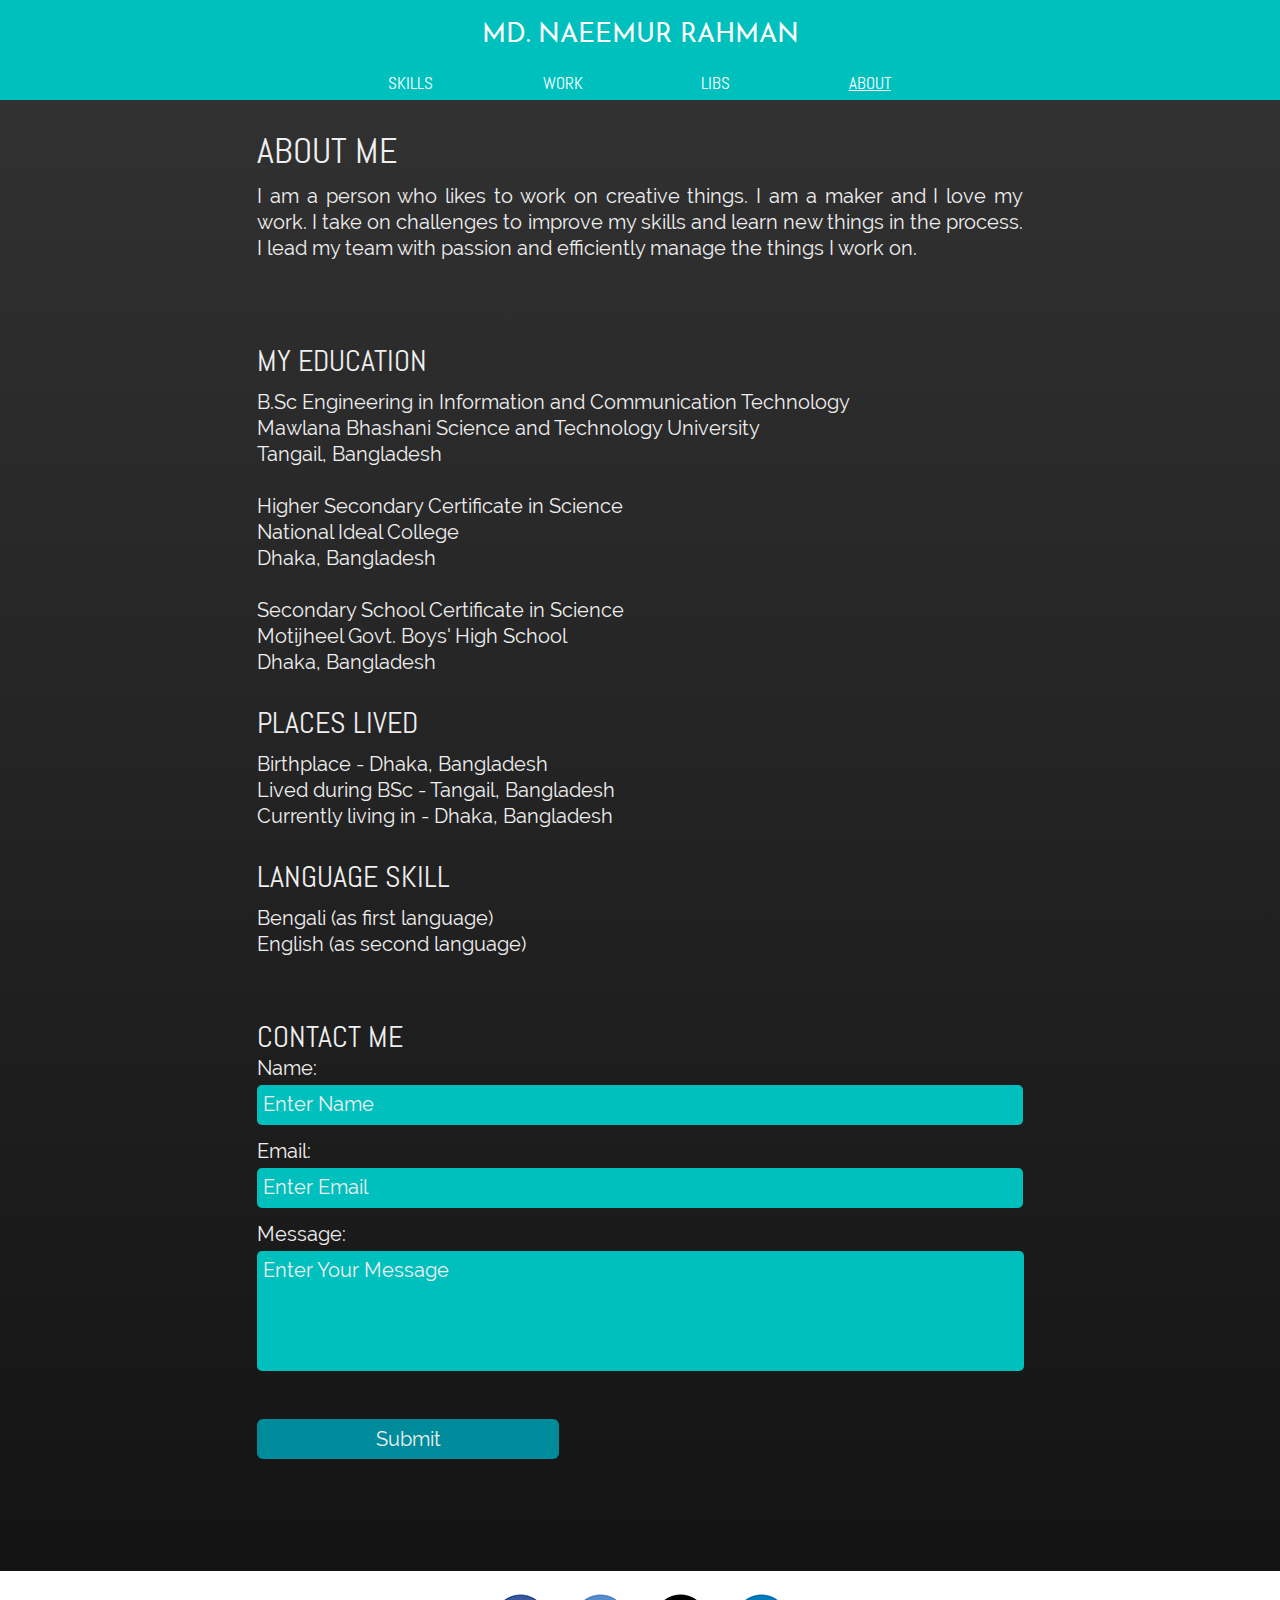
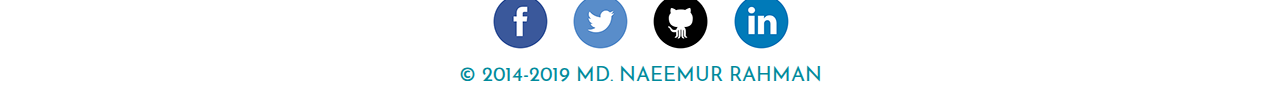
==== about.html @ af170e43 "Latest build" ====
<!DOCTYPE html>
<html class="nojs html" lang="en-US">
 <head>

  <meta http-equiv="Content-type" content="text/html;charset=UTF-8"/>
  <meta name="generator" content="2018.0.0.379"/>
  <meta name="viewport" content="width=device-width, initial-scale=1.0"/>
  
  <script type="text/javascript">
   // Update the 'nojs'/'js' class on the html node
document.documentElement.className = document.documentElement.className.replace(/\bnojs\b/g, 'js');

// Check that all required assets are uploaded and up-to-date
if(typeof Muse == "undefined") window.Muse = {}; window.Muse.assets = {"required":["museutils.js", "museconfig.js", "jquery.musemenu.js", "jquery.watch.js", "webpro.js", "jquery.museresponsive.js", "require.js", "about.css"], "outOfDate":[]};
</script>
  
  <title>About</title>
  <!-- CSS -->
  <link rel="stylesheet" type="text/css" href="css/site_global.css?crc=285253000"/>
  <link rel="stylesheet" type="text/css" href="css/master_a-master.css?crc=488800610"/>
  <link rel="stylesheet" type="text/css" href="css/about.css?crc=4113365214" id="pagesheet"/>
  <!-- IE-only CSS -->
  <!--[if lt IE 9]>
  <link rel="stylesheet" type="text/css" href="css/nomq_preview_master_a-master.css?crc=39751524"/>
  <link rel="stylesheet" type="text/css" href="css/nomq_about.css?crc=314955101" id="nomq_pagesheet"/>
  <![endif]-->
  <!-- JS includes -->
  <!--[if lt IE 9]>
  <script src="scripts/html5shiv.js?crc=4241844378" type="text/javascript"></script>
  <![endif]-->
  <!-- Other scripts -->
  <script type="text/javascript">
   var muReCAPTCHA2Instances = {};
var muReCAPTCHA2OnloadCallback = function() {
	muReCAPTCHA2Instances['widgetu7273'] = grecaptcha.render('widgetu7273_recaptcha2', {"type":"image","theme":"dark","size":"normal","sitekey":"6LePGLIUAAAAALvEW7qEa_yAci8e5EUw1Gpt0yWt"});
};
</script>
    <!--custom head HTML-->
  <link type="text/css" rel="stylesheet" href="https://naeemur.github.io/4grid/4grid.css" media="screen,projection">
<style>.breakpoint { overflow-x:hidden; }</style>
  <!--/*

*/
-->
 </head>
 <body>

  <div class="breakpoint active" id="bp_infinity" data-min-width="801"><!-- responsive breakpoint node -->
   <div class="clearfix gradient borderbox" id="page"><!-- column -->
    <div class="clearfix colelem" id="pu162"><!-- group -->
     <div class="browser_width grpelem" id="u162-bw">
      <div id="u162"><!-- group -->
       <div class="clearfix" id="u162_align_to_page">
        <nav class="MenuBar clearfix grpelem" id="menuu236"><!-- horizontal box -->
         <div class="MenuItemContainer clearfix grpelem" id="u456"><!-- vertical box -->
          <a class="nonblock nontext MenuItem MenuItemWithSubMenu borderbox transition clearfix colelem" id="u457" href="skills.html"><!-- horizontal box --><div class="MenuItemLabel NoWrap transition clearfix grpelem" id="u458-4" data-muse-temp-textContainer-sizePolicy="true" data-muse-temp-textContainer-pinning="true"><!-- content --><p class="shared_content" data-content-guid="u458-4_0_content">Skills</p></div></a>
         </div>
         <div class="MenuItemContainer clearfix grpelem" id="u324"><!-- vertical box -->
          <a class="nonblock nontext MenuItem MenuItemWithSubMenu borderbox transition clearfix colelem" id="u325" href="work.html"><!-- horizontal box --><div class="MenuItemLabel NoWrap transition clearfix grpelem" id="u326-4" data-muse-temp-textContainer-sizePolicy="true" data-muse-temp-textContainer-pinning="true"><!-- content --><p class="shared_content" data-content-guid="u326-4_0_content">Work</p></div></a>
         </div>
         <div class="MenuItemContainer clearfix grpelem" id="u521"><!-- vertical box -->
          <a class="nonblock nontext MenuItem MenuItemWithSubMenu borderbox transition clearfix colelem" id="u524" href="libs.html"><!-- horizontal box --><div class="MenuItemLabel NoWrap transition clearfix grpelem" id="u525-4" data-muse-temp-textContainer-sizePolicy="true" data-muse-temp-textContainer-pinning="true"><!-- content --><p class="shared_content" data-content-guid="u525-4_0_content">Libs</p></div></a>
         </div>
         <div class="MenuItemContainer clearfix grpelem" id="u391"><!-- vertical box -->
          <a class="nonblock nontext MenuItem MenuItemWithSubMenu MuseMenuActive borderbox transition clearfix colelem" id="u394" href="about.html"><!-- horizontal box --><div class="MenuItemLabel NoWrap transition clearfix grpelem" id="u395-4" data-muse-temp-textContainer-sizePolicy="true" data-muse-temp-textContainer-pinning="true"><!-- content --><p class="shared_content" data-content-guid="u395-4_0_content">About</p></div></a>
         </div>
        </nav>
       </div>
      </div>
     </div>
     <div class="browser_width grpelem shared_content" id="u173-4-bw" data-content-guid="u173-4-bw_content">
      <a class="nonblock nontext clearfix" id="u173-4" href="index.html" data-muse-temp-textContainer-sizePolicy="true" data-muse-temp-textContainer-pinning="true"><!-- content --><p>MD. NAEEMUR RAHMAN</p></a>
     </div>
    </div>
    <div class="My-H1 clearfix colelem shared_content" id="u5486-4" data-muse-temp-textContainer-sizePolicy="true" data-muse-temp-textContainer-pinning="true" data-content-guid="u5486-4_content"><!-- content -->
     <h1>About Me</h1>
    </div>
    <div class="My-Paragraph clearfix colelem shared_content" id="u5491-4" data-muse-temp-textContainer-sizePolicy="true" data-muse-temp-textContainer-pinning="true" data-content-guid="u5491-4_content"><!-- content -->
     <p>I am a person who likes to work on creative things. I am a maker and I love my work. I take on challenges to improve my skills and learn new things in the process. I lead my team with passion and efficiently manage the things I work on.</p>
    </div>
    <div class="My-H2 clearfix colelem shared_content" id="u5496-4" data-muse-temp-textContainer-sizePolicy="true" data-muse-temp-textContainer-pinning="true" data-content-guid="u5496-4_content"><!-- content -->
     <h2>My education</h2>
    </div>
    <div class="My-Paragraph clearfix colelem shared_content" id="u5501-22" data-muse-temp-textContainer-sizePolicy="true" data-muse-temp-textContainer-pinning="true" data-content-guid="u5501-22_content"><!-- content -->
     <p>B.Sc Engineering in Information and Communication Technology</p>
     <p>Mawlana Bhashani Science and Technology University</p>
     <p>Tangail, Bangladesh</p>
     <p>&nbsp;</p>
     <p>Higher Secondary Certificate in Science</p>
     <p>National Ideal College</p>
     <p>Dhaka, Bangladesh</p>
     <p>&nbsp;</p>
     <p>Secondary School Certificate in Science</p>
     <p>Motijheel Govt. Boys' High School</p>
     <p>Dhaka, Bangladesh</p>
    </div>
    <div class="My-H2 clearfix colelem shared_content" id="u5506-4" data-muse-temp-textContainer-sizePolicy="true" data-muse-temp-textContainer-pinning="true" data-content-guid="u5506-4_content"><!-- content -->
     <h2>Places Lived</h2>
    </div>
    <div class="My-Paragraph clearfix colelem shared_content" id="u5511-8" data-muse-temp-textContainer-sizePolicy="true" data-muse-temp-textContainer-pinning="true" data-content-guid="u5511-8_content"><!-- content -->
     <p>Birthplace - Dhaka, Bangladesh</p>
     <p>Lived during BSc - Tangail, Bangladesh</p>
     <p>Currently living in - Dhaka, Bangladesh</p>
    </div>
    <div class="My-H2 clearfix colelem shared_content" id="u5516-4" data-muse-temp-textContainer-sizePolicy="true" data-muse-temp-textContainer-pinning="true" data-content-guid="u5516-4_content"><!-- content -->
     <h2>LANGUAGE SKILL</h2>
    </div>
    <div class="My-Paragraph clearfix colelem shared_content" id="u5521-6" data-muse-temp-textContainer-sizePolicy="true" data-muse-temp-textContainer-pinning="true" data-content-guid="u5521-6_content"><!-- content -->
     <p>Bengali (as first language)</p>
     <p>English (as second language)</p>
    </div>
    <div class="My-H2 clearfix colelem shared_content" id="u7307-4" data-muse-temp-textContainer-sizePolicy="true" data-muse-temp-textContainer-pinning="true" data-content-guid="u7307-4_content"><!-- content -->
     <h2>Contact Me</h2>
    </div>
    <form class="form-grp clearfix colelem" id="widgetu7187" method="post" enctype="multipart/form-data" action="scripts/form-u7187.php"><!-- none box -->
     <div class="position_content" id="widgetu7187_position_content">
      <div class="fld-grp clearfix colelem" id="widgetu7188" data-required="true"><!-- none box -->
       <label class="fld-label actAsDiv My-Paragraph clearfix colelem" id="u7190-4" data-muse-temp-textContainer-sizePolicy="true" data-muse-temp-textContainer-pinning="true" for="widgetu7188_input"><!-- content --><span class="actAsPara shared_content" data-content-guid="u7190-4_0_content">Name:</span></label>
       <span class="fld-input NoWrap actAsDiv rounded-corners clearfix colelem" id="u7191-4" data-muse-temp-textContainer-sizePolicy="true" data-muse-temp-textContainer-pinning="true"><!-- content --><div class="My-Paragraph" id="u7191-3"><input class="wrapped-input shared_content" type="text" spellcheck="false" id="widgetu7188_input" name="custom_U7188" tabindex="1" data-content-guid="widgetu7188_input_content"/><label class="wrapped-input fld-prompt" id="widgetu7188_prompt" for="widgetu7188_input"><span class="actAsPara shared_content" data-content-guid="widgetu7188_prompt_0_content">Enter Name</span></label></div></span>
      </div>
      <div class="fld-grp clearfix colelem" id="widgetu7197" data-required="true" data-type="email"><!-- none box -->
       <label class="fld-label actAsDiv My-Paragraph clearfix colelem" id="u7198-4" data-muse-temp-textContainer-sizePolicy="true" data-muse-temp-textContainer-pinning="true" for="widgetu7197_input"><!-- content --><span class="actAsPara shared_content" data-content-guid="u7198-4_0_content">Email:</span></label>
       <span class="fld-input NoWrap actAsDiv rounded-corners clearfix colelem" id="u7199-4" data-muse-temp-textContainer-sizePolicy="true" data-muse-temp-textContainer-pinning="true"><!-- content --><div class="My-Paragraph" id="u7199-3"><input class="wrapped-input shared_content" type="email" spellcheck="false" id="widgetu7197_input" name="Email" tabindex="2" data-content-guid="widgetu7197_input_content"/><label class="wrapped-input fld-prompt" id="widgetu7197_prompt" for="widgetu7197_input"><span class="actAsPara shared_content" data-content-guid="widgetu7197_prompt_0_content">Enter Email</span></label></div></span>
      </div>
      <div class="fld-grp clearfix colelem" id="widgetu7192" data-required="false"><!-- none box -->
       <label class="fld-label actAsDiv My-Paragraph clearfix colelem" id="u7194-4" data-muse-temp-textContainer-sizePolicy="true" data-muse-temp-textContainer-pinning="true" for="widgetu7192_input"><!-- content --><span class="actAsPara shared_content" data-content-guid="u7194-4_0_content">Message:</span></label>
       <span class="fld-textarea actAsDiv rounded-corners clearfix colelem" id="u7193-4" data-muse-temp-textContainer-sizePolicy="true" data-muse-temp-textContainer-pinning="true"><!-- content --><div class="My-Paragraph" id="u7193-3"><textarea class="wrapped-input shared_content" id="widgetu7192_input" name="custom_U7192" tabindex="3" data-content-guid="widgetu7192_input_content"></textarea><label class="wrapped-input fld-prompt" id="widgetu7192_prompt" for="widgetu7192_input"><span class="actAsPara shared_content" data-content-guid="widgetu7192_prompt_0_content">Enter Your Message</span></label></div></span>
      </div>
      <div class="fld-grp clearfix colelem" id="widgetu7273" data-required="true" data-type="recaptcha2"><!-- none box -->
       <div class="grpelem shared_content" id="widgetu7273_recaptcha2" data-sizePolicy="fixed" data-pintopage="page_fluidx" data-content-guid="widgetu7273_recaptcha2_content"><!-- reCAPTCHA 2.0 widget --></div>
      </div>
      <button class="submit-btn NoWrap rounded-corners My-Paragraph clearfix colelem" id="u7203-4" type="submit" value="Submit" tabindex="5" data-sizePolicy="fixed" data-pintopage="page_fixedLeft"><!-- content -->
       <div style="margin-top:-17px;height:17px;" class="shared_content" data-content-guid="u7203-4_0_content">
        <p>Submit</p>
       </div>
      </button>
      <div class="clearfix colelem" id="pu7201-4"><!-- group -->
       <div class="My-Paragraph clearfix grpelem" id="u7201-4" data-muse-temp-textContainer-sizePolicy="true" data-muse-temp-textContainer-pinning="true"><!-- content -->
        <p class="shared_content" data-content-guid="u7201-4_0_content">Submitting Form...</p>
       </div>
       <div class="My-Paragraph clearfix grpelem" id="u7202-4" data-muse-temp-textContainer-sizePolicy="true" data-muse-temp-textContainer-pinning="true"><!-- content -->
        <p class="shared_content" data-content-guid="u7202-4_0_content">The server encountered an error.</p>
       </div>
       <div class="My-Paragraph clearfix grpelem" id="u7196-4" data-muse-temp-textContainer-sizePolicy="true" data-muse-temp-textContainer-pinning="true"><!-- content -->
        <p class="shared_content" data-content-guid="u7196-4_0_content">Form received.</p>
       </div>
      </div>
     </div>
    </form>
    <div class="browser_width colelem shared_content" id="u5394-bw" data-content-guid="u5394-bw_content">
     <div id="u5394"><!-- column -->
      <div class="clearfix" id="u5394_align_to_page">
       <div class="clearfix colelem" id="u5399"><!-- group -->
        <a class="nonblock nontext clip_frame grpelem" id="u5338" href="https://facebook.com/nishchup.naeem" data-sizePolicy="fixed" data-pintopage="page_fixedCenter"><!-- image --><img class="block temp_no_img_src" id="u5338_img" data-orig-src="images/facebook_circle_color-512.png?crc=3985838470" alt="" width="60" height="60" src="images/blank.gif?crc=4208392903"/></a>
        <a class="nonblock nontext clip_frame grpelem" id="u5360" href="https://twitter.com/naimrah" data-sizePolicy="fixed" data-pintopage="page_fixedCenter"><!-- image --><img class="block temp_no_img_src" id="u5360_img" data-orig-src="images/twitter_circle_color-512.png?crc=176732263" alt="" width="60" height="60" src="images/blank.gif?crc=4208392903"/></a>
        <a class="nonblock nontext clip_frame grpelem" id="u5346" href="https://github.com/naeemur" data-sizePolicy="fixed" data-pintopage="page_fixedCenter"><!-- image --><img class="block temp_no_img_src" id="u5346_img" data-orig-src="images/github_circle_black-512.png?crc=3889021675" alt="" width="60" height="60" src="images/blank.gif?crc=4208392903"/></a>
        <a class="nonblock nontext clip_frame grpelem" id="u5353" href="https://linkedin.com/in/naeemur" data-sizePolicy="fixed" data-pintopage="page_fixedCenter"><!-- image --><img class="block temp_no_img_src" id="u5353_img" data-orig-src="images/linkedin_circle_color-512.png?crc=296564278" alt="" width="60" height="60" src="images/blank.gif?crc=4208392903"/></a>
       </div>
       <div class="My-Paragraph clearfix colelem" id="u5404-4" data-muse-temp-textContainer-sizePolicy="true" data-muse-temp-textContainer-pinning="true"><!-- content -->
        <p>© 2014-2019 MD. NAEEMUR RAHMAN</p>
       </div>
      </div>
     </div>
    </div>
   </div>
  </div>
  <div class="breakpoint" id="bp_800" data-min-width="501" data-max-width="800"><!-- responsive breakpoint node -->
   <div class="clearfix gradient borderbox temp_no_id" data-orig-id="page"><!-- column -->
    <div class="clearfix colelem temp_no_id" data-orig-id="pu162"><!-- group -->
     <div class="browser_width grpelem temp_no_id" data-orig-id="u162-bw">
      <div class="temp_no_id" data-orig-id="u162"><!-- group -->
       <div class="clearfix temp_no_id" data-orig-id="u162_align_to_page">
        <nav class="MenuBar clearfix grpelem temp_no_id" data-orig-id="menuu236"><!-- horizontal box -->
         <div class="MenuItemContainer clearfix grpelem temp_no_id" data-orig-id="u456"><!-- vertical box -->
          <a class="nonblock nontext MenuItem MenuItemWithSubMenu borderbox transition clearfix colelem temp_no_id" href="skills.html" data-orig-id="u457"><!-- horizontal box --><div class="MenuItemLabel NoWrap transition clearfix grpelem temp_no_id" data-muse-temp-textContainer-sizePolicy="true" data-muse-temp-textContainer-pinning="true" data-orig-id="u458-4"><!-- content --><span class="placeholder" data-placeholder-for="u458-4_0_content"><!-- placeholder node --></span></div></a>
         </div>
         <div class="MenuItemContainer clearfix grpelem temp_no_id" data-orig-id="u324"><!-- vertical box -->
          <a class="nonblock nontext MenuItem MenuItemWithSubMenu borderbox transition clearfix colelem temp_no_id" href="work.html" data-orig-id="u325"><!-- horizontal box --><div class="MenuItemLabel NoWrap transition clearfix grpelem temp_no_id" data-muse-temp-textContainer-sizePolicy="true" data-muse-temp-textContainer-pinning="true" data-orig-id="u326-4"><!-- content --><span class="placeholder" data-placeholder-for="u326-4_0_content"><!-- placeholder node --></span></div></a>
         </div>
         <div class="MenuItemContainer clearfix grpelem temp_no_id" data-orig-id="u521"><!-- vertical box -->
          <a class="nonblock nontext MenuItem MenuItemWithSubMenu borderbox transition clearfix colelem temp_no_id" href="libs.html" data-orig-id="u524"><!-- horizontal box --><div class="MenuItemLabel NoWrap transition clearfix grpelem temp_no_id" data-muse-temp-textContainer-sizePolicy="true" data-muse-temp-textContainer-pinning="true" data-orig-id="u525-4"><!-- content --><span class="placeholder" data-placeholder-for="u525-4_0_content"><!-- placeholder node --></span></div></a>
         </div>
         <div class="MenuItemContainer clearfix grpelem temp_no_id" data-orig-id="u391"><!-- vertical box -->
          <a class="nonblock nontext MenuItem MenuItemWithSubMenu MuseMenuActive borderbox transition clearfix colelem temp_no_id" href="about.html" data-orig-id="u394"><!-- horizontal box --><div class="MenuItemLabel NoWrap transition clearfix grpelem temp_no_id" data-muse-temp-textContainer-sizePolicy="true" data-muse-temp-textContainer-pinning="true" data-orig-id="u395-4"><!-- content --><span class="placeholder" data-placeholder-for="u395-4_0_content"><!-- placeholder node --></span></div></a>
         </div>
        </nav>
       </div>
      </div>
     </div>
     <span class="browser_width grpelem placeholder" data-placeholder-for="u173-4-bw_content"><!-- placeholder node --></span>
    </div>
    <span class="My-H1 clearfix colelem placeholder" data-placeholder-for="u5486-4_content"><!-- placeholder node --></span>
    <span class="My-Paragraph clearfix colelem placeholder" data-placeholder-for="u5491-4_content"><!-- placeholder node --></span>
    <span class="My-H2 clearfix colelem placeholder" data-placeholder-for="u5496-4_content"><!-- placeholder node --></span>
    <span class="My-Paragraph clearfix colelem placeholder" data-placeholder-for="u5501-22_content"><!-- placeholder node --></span>
    <span class="My-H2 clearfix colelem placeholder" data-placeholder-for="u5506-4_content"><!-- placeholder node --></span>
    <span class="My-Paragraph clearfix colelem placeholder" data-placeholder-for="u5511-8_content"><!-- placeholder node --></span>
    <span class="My-H2 clearfix colelem placeholder" data-placeholder-for="u5516-4_content"><!-- placeholder node --></span>
    <span class="My-Paragraph clearfix colelem placeholder" data-placeholder-for="u5521-6_content"><!-- placeholder node --></span>
    <span class="My-H2 clearfix colelem placeholder" data-placeholder-for="u7307-4_content"><!-- placeholder node --></span>
    <form class="form-grp clearfix colelem temp_no_id" method="post" enctype="multipart/form-data" action="scripts/form-u7187.php" data-orig-id="widgetu7187"><!-- none box -->
     <div class="position_content temp_no_id" data-orig-id="widgetu7187_position_content">
      <div class="fld-grp clearfix colelem temp_no_id" data-required="true" data-orig-id="widgetu7188"><!-- none box -->
       <label class="fld-label actAsDiv My-Paragraph clearfix colelem temp_no_id" data-muse-temp-textContainer-sizePolicy="true" data-muse-temp-textContainer-pinning="true" for="widgetu7188_input" data-orig-id="u7190-4"><!-- content --><span class="actAsPara placeholder" data-placeholder-for="u7190-4_0_content"><!-- placeholder node --></span></label>
       <span class="fld-input NoWrap actAsDiv rounded-corners clearfix colelem temp_no_id" data-muse-temp-textContainer-sizePolicy="true" data-muse-temp-textContainer-pinning="true" data-orig-id="u7191-4"><!-- content --><div class="My-Paragraph temp_no_id" data-orig-id="u7191-3"><span class="wrapped-input placeholder" data-placeholder-for="widgetu7188_input_content"><!-- placeholder node --></span><label class="wrapped-input fld-prompt temp_no_id" for="widgetu7188_input" data-orig-id="widgetu7188_prompt"><span class="actAsPara placeholder" data-placeholder-for="widgetu7188_prompt_0_content"><!-- placeholder node --></span></label></div></span>
      </div>
      <div class="fld-grp clearfix colelem temp_no_id" data-required="true" data-type="email" data-orig-id="widgetu7197"><!-- none box -->
       <label class="fld-label actAsDiv My-Paragraph clearfix colelem temp_no_id" data-muse-temp-textContainer-sizePolicy="true" data-muse-temp-textContainer-pinning="true" for="widgetu7197_input" data-orig-id="u7198-4"><!-- content --><span class="actAsPara placeholder" data-placeholder-for="u7198-4_0_content"><!-- placeholder node --></span></label>
       <span class="fld-input NoWrap actAsDiv rounded-corners clearfix colelem temp_no_id" data-muse-temp-textContainer-sizePolicy="true" data-muse-temp-textContainer-pinning="true" data-orig-id="u7199-4"><!-- content --><div class="My-Paragraph temp_no_id" data-orig-id="u7199-3"><span class="wrapped-input placeholder" data-placeholder-for="widgetu7197_input_content"><!-- placeholder node --></span><label class="wrapped-input fld-prompt temp_no_id" for="widgetu7197_input" data-orig-id="widgetu7197_prompt"><span class="actAsPara placeholder" data-placeholder-for="widgetu7197_prompt_0_content"><!-- placeholder node --></span></label></div></span>
      </div>
      <div class="fld-grp clearfix colelem temp_no_id" data-required="false" data-orig-id="widgetu7192"><!-- none box -->
       <label class="fld-label actAsDiv My-Paragraph clearfix colelem temp_no_id" data-muse-temp-textContainer-sizePolicy="true" data-muse-temp-textContainer-pinning="true" for="widgetu7192_input" data-orig-id="u7194-4"><!-- content --><span class="actAsPara placeholder" data-placeholder-for="u7194-4_0_content"><!-- placeholder node --></span></label>
       <span class="fld-textarea actAsDiv rounded-corners clearfix colelem temp_no_id" data-muse-temp-textContainer-sizePolicy="true" data-muse-temp-textContainer-pinning="true" data-orig-id="u7193-4"><!-- content --><div class="My-Paragraph temp_no_id" data-orig-id="u7193-3"><span class="wrapped-input placeholder" data-placeholder-for="widgetu7192_input_content"><!-- placeholder node --></span><label class="wrapped-input fld-prompt temp_no_id" for="widgetu7192_input" data-orig-id="widgetu7192_prompt"><span class="actAsPara placeholder" data-placeholder-for="widgetu7192_prompt_0_content"><!-- placeholder node --></span></label></div></span>
      </div>
      <div class="fld-grp clearfix colelem temp_no_id" data-required="true" data-type="recaptcha2" data-orig-id="widgetu7273"><!-- none box -->
       <span class="grpelem placeholder" data-placeholder-for="widgetu7273_recaptcha2_content"><!-- placeholder node --></span>
      </div>
      <button class="submit-btn NoWrap rounded-corners My-Paragraph clearfix colelem temp_no_id" type="submit" value="Submit" tabindex="10" data-sizePolicy="fixed" data-pintopage="page_fixedLeft" data-orig-id="u7203-4"><!-- content -->
       <span class="placeholder" data-placeholder-for="u7203-4_0_content"><!-- placeholder node --></span>
      </button>
      <div class="clearfix colelem temp_no_id" data-orig-id="pu7201-4"><!-- group -->
       <div class="My-Paragraph clearfix grpelem temp_no_id" data-muse-temp-textContainer-sizePolicy="true" data-muse-temp-textContainer-pinning="true" data-orig-id="u7201-4"><!-- content -->
        <span class="placeholder" data-placeholder-for="u7201-4_0_content"><!-- placeholder node --></span>
       </div>
       <div class="My-Paragraph clearfix grpelem temp_no_id" data-muse-temp-textContainer-sizePolicy="true" data-muse-temp-textContainer-pinning="true" data-orig-id="u7202-4"><!-- content -->
        <span class="placeholder" data-placeholder-for="u7202-4_0_content"><!-- placeholder node --></span>
       </div>
       <div class="My-Paragraph clearfix grpelem temp_no_id" data-muse-temp-textContainer-sizePolicy="true" data-muse-temp-textContainer-pinning="true" data-orig-id="u7196-4"><!-- content -->
        <span class="placeholder" data-placeholder-for="u7196-4_0_content"><!-- placeholder node --></span>
       </div>
      </div>
     </div>
    </form>
    <span class="browser_width colelem placeholder" data-placeholder-for="u5394-bw_content"><!-- placeholder node --></span>
   </div>
  </div>
  <div class="breakpoint" id="bp_500" data-max-width="500"><!-- responsive breakpoint node -->
   <div class="clearfix gradient borderbox temp_no_id" data-orig-id="page"><!-- column -->
    <div class="clearfix colelem temp_no_id" data-orig-id="pu162"><!-- group -->
     <div class="browser_width grpelem temp_no_id" data-orig-id="u162-bw">
      <div class="temp_no_id" data-orig-id="u162"><!-- group -->
       <div class="clearfix temp_no_id" data-orig-id="u162_align_to_page">
        <nav class="MenuBar clearfix grpelem temp_no_id" data-orig-id="menuu236"><!-- horizontal box -->
         <div class="MenuItemContainer clearfix grpelem temp_no_id" data-orig-id="u456"><!-- vertical box -->
          <a class="nonblock nontext MenuItem MenuItemWithSubMenu borderbox transition clearfix colelem temp_no_id" href="skills.html" data-orig-id="u457"><!-- horizontal box --><div class="MenuItemLabel NoWrap transition clearfix grpelem temp_no_id" data-muse-temp-textContainer-sizePolicy="true" data-muse-temp-textContainer-pinning="true" data-orig-id="u458-4"><!-- content --><span class="placeholder" data-placeholder-for="u458-4_0_content"><!-- placeholder node --></span></div></a>
         </div>
         <div class="MenuItemContainer clearfix grpelem temp_no_id" data-orig-id="u324"><!-- vertical box -->
          <a class="nonblock nontext MenuItem MenuItemWithSubMenu borderbox transition clearfix colelem temp_no_id" href="work.html" data-orig-id="u325"><!-- horizontal box --><div class="MenuItemLabel NoWrap transition clearfix grpelem temp_no_id" data-muse-temp-textContainer-sizePolicy="true" data-muse-temp-textContainer-pinning="true" data-orig-id="u326-4"><!-- content --><span class="placeholder" data-placeholder-for="u326-4_0_content"><!-- placeholder node --></span></div></a>
         </div>
         <div class="MenuItemContainer clearfix grpelem temp_no_id" data-orig-id="u521"><!-- vertical box -->
          <a class="nonblock nontext MenuItem MenuItemWithSubMenu borderbox transition clearfix colelem temp_no_id" href="libs.html" data-orig-id="u524"><!-- horizontal box --><div class="MenuItemLabel NoWrap transition clearfix grpelem temp_no_id" data-muse-temp-textContainer-sizePolicy="true" data-muse-temp-textContainer-pinning="true" data-orig-id="u525-4"><!-- content --><span class="placeholder" data-placeholder-for="u525-4_0_content"><!-- placeholder node --></span></div></a>
         </div>
         <div class="MenuItemContainer clearfix grpelem temp_no_id" data-orig-id="u391"><!-- vertical box -->
          <a class="nonblock nontext MenuItem MenuItemWithSubMenu MuseMenuActive borderbox transition clearfix colelem temp_no_id" href="about.html" data-orig-id="u394"><!-- horizontal box --><div class="MenuItemLabel NoWrap transition clearfix grpelem temp_no_id" data-muse-temp-textContainer-sizePolicy="true" data-muse-temp-textContainer-pinning="true" data-orig-id="u395-4"><!-- content --><span class="placeholder" data-placeholder-for="u395-4_0_content"><!-- placeholder node --></span></div></a>
         </div>
        </nav>
       </div>
      </div>
     </div>
     <span class="browser_width grpelem placeholder" data-placeholder-for="u173-4-bw_content"><!-- placeholder node --></span>
    </div>
    <span class="My-H1 clearfix colelem placeholder" data-placeholder-for="u5486-4_content"><!-- placeholder node --></span>
    <span class="My-Paragraph clearfix colelem placeholder" data-placeholder-for="u5491-4_content"><!-- placeholder node --></span>
    <span class="My-H2 clearfix colelem placeholder" data-placeholder-for="u5496-4_content"><!-- placeholder node --></span>
    <span class="My-Paragraph clearfix colelem placeholder" data-placeholder-for="u5501-22_content"><!-- placeholder node --></span>
    <span class="My-H2 clearfix colelem placeholder" data-placeholder-for="u5506-4_content"><!-- placeholder node --></span>
    <span class="My-Paragraph clearfix colelem placeholder" data-placeholder-for="u5511-8_content"><!-- placeholder node --></span>
    <span class="My-H2 clearfix colelem placeholder" data-placeholder-for="u5516-4_content"><!-- placeholder node --></span>
    <span class="My-Paragraph clearfix colelem placeholder" data-placeholder-for="u5521-6_content"><!-- placeholder node --></span>
    <span class="My-H2 clearfix colelem placeholder" data-placeholder-for="u7307-4_content"><!-- placeholder node --></span>
    <form class="form-grp clearfix colelem temp_no_id" method="post" enctype="multipart/form-data" action="scripts/form-u7187.php" data-orig-id="widgetu7187"><!-- none box -->
     <div class="position_content temp_no_id" data-orig-id="widgetu7187_position_content">
      <div class="fld-grp clearfix colelem temp_no_id" data-required="true" data-orig-id="widgetu7188"><!-- none box -->
       <label class="fld-label actAsDiv My-Paragraph clearfix colelem temp_no_id" data-muse-temp-textContainer-sizePolicy="true" data-muse-temp-textContainer-pinning="true" for="widgetu7188_input" data-orig-id="u7190-4"><!-- content --><span class="actAsPara placeholder" data-placeholder-for="u7190-4_0_content"><!-- placeholder node --></span></label>
       <span class="fld-input NoWrap actAsDiv rounded-corners clearfix colelem temp_no_id" data-muse-temp-textContainer-sizePolicy="true" data-muse-temp-textContainer-pinning="true" data-orig-id="u7191-4"><!-- content --><div class="My-Paragraph temp_no_id" data-orig-id="u7191-3"><span class="wrapped-input placeholder" data-placeholder-for="widgetu7188_input_content"><!-- placeholder node --></span><label class="wrapped-input fld-prompt temp_no_id" for="widgetu7188_input" data-orig-id="widgetu7188_prompt"><span class="actAsPara placeholder" data-placeholder-for="widgetu7188_prompt_0_content"><!-- placeholder node --></span></label></div></span>
      </div>
      <div class="fld-grp clearfix colelem temp_no_id" data-required="true" data-type="email" data-orig-id="widgetu7197"><!-- none box -->
       <label class="fld-label actAsDiv My-Paragraph clearfix colelem temp_no_id" data-muse-temp-textContainer-sizePolicy="true" data-muse-temp-textContainer-pinning="true" for="widgetu7197_input" data-orig-id="u7198-4"><!-- content --><span class="actAsPara placeholder" data-placeholder-for="u7198-4_0_content"><!-- placeholder node --></span></label>
       <span class="fld-input NoWrap actAsDiv rounded-corners clearfix colelem temp_no_id" data-muse-temp-textContainer-sizePolicy="true" data-muse-temp-textContainer-pinning="true" data-orig-id="u7199-4"><!-- content --><div class="My-Paragraph temp_no_id" data-orig-id="u7199-3"><span class="wrapped-input placeholder" data-placeholder-for="widgetu7197_input_content"><!-- placeholder node --></span><label class="wrapped-input fld-prompt temp_no_id" for="widgetu7197_input" data-orig-id="widgetu7197_prompt"><span class="actAsPara placeholder" data-placeholder-for="widgetu7197_prompt_0_content"><!-- placeholder node --></span></label></div></span>
      </div>
      <div class="fld-grp clearfix colelem temp_no_id" data-required="false" data-orig-id="widgetu7192"><!-- none box -->
       <label class="fld-label actAsDiv My-Paragraph clearfix colelem temp_no_id" data-muse-temp-textContainer-sizePolicy="true" data-muse-temp-textContainer-pinning="true" for="widgetu7192_input" data-orig-id="u7194-4"><!-- content --><span class="actAsPara placeholder" data-placeholder-for="u7194-4_0_content"><!-- placeholder node --></span></label>
       <span class="fld-textarea actAsDiv rounded-corners clearfix colelem temp_no_id" data-muse-temp-textContainer-sizePolicy="true" data-muse-temp-textContainer-pinning="true" data-orig-id="u7193-4"><!-- content --><div class="My-Paragraph temp_no_id" data-orig-id="u7193-3"><span class="wrapped-input placeholder" data-placeholder-for="widgetu7192_input_content"><!-- placeholder node --></span><label class="wrapped-input fld-prompt temp_no_id" for="widgetu7192_input" data-orig-id="widgetu7192_prompt"><span class="actAsPara placeholder" data-placeholder-for="widgetu7192_prompt_0_content"><!-- placeholder node --></span></label></div></span>
      </div>
      <div class="fld-grp clearfix colelem temp_no_id" data-required="true" data-type="recaptcha2" data-orig-id="widgetu7273"><!-- none box -->
       <span class="grpelem placeholder" data-placeholder-for="widgetu7273_recaptcha2_content"><!-- placeholder node --></span>
      </div>
      <button class="submit-btn NoWrap rounded-corners My-Paragraph clearfix colelem temp_no_id" type="submit" value="Submit" tabindex="15" data-sizePolicy="fixed" data-pintopage="page_fluidx" data-orig-id="u7203-4"><!-- content -->
       <span class="placeholder" data-placeholder-for="u7203-4_0_content"><!-- placeholder node --></span>
      </button>
      <div class="clearfix colelem temp_no_id" data-orig-id="pu7201-4"><!-- group -->
       <div class="My-Paragraph clearfix grpelem temp_no_id" data-muse-temp-textContainer-sizePolicy="true" data-muse-temp-textContainer-pinning="true" data-orig-id="u7201-4"><!-- content -->
        <span class="placeholder" data-placeholder-for="u7201-4_0_content"><!-- placeholder node --></span>
       </div>
       <div class="My-Paragraph clearfix grpelem temp_no_id" data-muse-temp-textContainer-sizePolicy="true" data-muse-temp-textContainer-pinning="true" data-orig-id="u7202-4"><!-- content -->
        <span class="placeholder" data-placeholder-for="u7202-4_0_content"><!-- placeholder node --></span>
       </div>
       <div class="My-Paragraph clearfix grpelem temp_no_id" data-muse-temp-textContainer-sizePolicy="true" data-muse-temp-textContainer-pinning="true" data-orig-id="u7196-4"><!-- content -->
        <span class="placeholder" data-placeholder-for="u7196-4_0_content"><!-- placeholder node --></span>
       </div>
      </div>
     </div>
    </form>
    <span class="browser_width colelem placeholder" data-placeholder-for="u5394-bw_content"><!-- placeholder node --></span>
   </div>
  </div>
  <!-- JS includes -->
  <script type="text/javascript">
   document.write('\x3Cscript src="' + (('https:' == document.location.protocol) ? 'https:' : 'http:') + '//www.google.com/recaptcha/api.js?onload=muReCAPTCHA2OnloadCallback&render=explicit" type="text/javascript" async defer>\x3C/script>');
</script>
  <!-- Other scripts -->
  <script type="text/javascript">
   // Decide weather to suppress missing file error or not based on preference setting
var suppressMissingFileError = false
</script>
  <script type="text/javascript">
   window.Muse.assets.check=function(d){if(!window.Muse.assets.checked){window.Muse.assets.checked=!0;var b={},c=function(a,b){if(window.getComputedStyle){var c=window.getComputedStyle(a,null);return c&&c.getPropertyValue(b)||c&&c[b]||""}if(document.documentElement.currentStyle)return(c=a.currentStyle)&&c[b]||a.style&&a.style[b]||"";return""},a=function(a){if(a.match(/^rgb/))return a=a.replace(/\s+/g,"").match(/([\d\,]+)/gi)[0].split(","),(parseInt(a[0])<<16)+(parseInt(a[1])<<8)+parseInt(a[2]);if(a.match(/^\#/))return parseInt(a.substr(1),
16);return 0},g=function(g){for(var f=document.getElementsByTagName("link"),h=0;h<f.length;h++)if("text/css"==f[h].type){var i=(f[h].href||"").match(/\/?css\/([\w\-]+\.css)\?crc=(\d+)/);if(!i||!i[1]||!i[2])break;b[i[1]]=i[2]}f=document.createElement("div");f.className="version";f.style.cssText="display:none; width:1px; height:1px;";document.getElementsByTagName("body")[0].appendChild(f);for(h=0;h<Muse.assets.required.length;){var i=Muse.assets.required[h],l=i.match(/([\w\-\.]+)\.(\w+)$/),k=l&&l[1]?
l[1]:null,l=l&&l[2]?l[2]:null;switch(l.toLowerCase()){case "css":k=k.replace(/\W/gi,"_").replace(/^([^a-z])/gi,"_$1");f.className+=" "+k;k=a(c(f,"color"));l=a(c(f,"backgroundColor"));k!=0||l!=0?(Muse.assets.required.splice(h,1),"undefined"!=typeof b[i]&&(k!=b[i]>>>24||l!=(b[i]&16777215))&&Muse.assets.outOfDate.push(i)):h++;f.className="version";break;case "js":h++;break;default:throw Error("Unsupported file type: "+l);}}d?d().jquery!="1.8.3"&&Muse.assets.outOfDate.push("jquery-1.8.3.min.js"):Muse.assets.required.push("jquery-1.8.3.min.js");
f.parentNode.removeChild(f);if(Muse.assets.outOfDate.length||Muse.assets.required.length)f="Some files on the server may be missing or incorrect. Clear browser cache and try again. If the problem persists please contact website author.",g&&Muse.assets.outOfDate.length&&(f+="\nOut of date: "+Muse.assets.outOfDate.join(",")),g&&Muse.assets.required.length&&(f+="\nMissing: "+Muse.assets.required.join(",")),suppressMissingFileError?(f+="\nUse SuppressMissingFileError key in AppPrefs.xml to show missing file error pop up.",console.log(f)):alert(f)};location&&location.search&&location.search.match&&location.search.match(/muse_debug/gi)?
setTimeout(function(){g(!0)},5E3):g()}};
var muse_init=function(){require.config({baseUrl:""});require(["jquery","museutils","whatinput","jquery.musemenu","jquery.watch","webpro","jquery.museresponsive"],function(d){var $ = d;$(document).ready(function(){try{
window.Muse.assets.check($);/* body */
Muse.Utils.transformMarkupToFixBrowserProblemsPreInit();/* body */
Muse.Utils.prepHyperlinks(true);/* body */
Muse.Utils.resizeHeight('.browser_width');/* resize height */
Muse.Utils.requestAnimationFrame(function() { $('body').addClass('initialized'); });/* mark body as initialized */
Muse.Utils.makeButtonsVisibleAfterSettingMinWidth();/* body */
Muse.Utils.initWidget('.MenuBar', ['#bp_infinity', '#bp_800', '#bp_500'], function(elem) { return $(elem).museMenu(); });/* unifiedNavBar */
Muse.Utils.initWidget('#widgetu7187', ['#bp_infinity', '#bp_800', '#bp_500'], function(elem) { return new WebPro.Widget.Form(elem, {validationEvent:'submit',errorStateSensitivity:'high',fieldWrapperClass:'fld-grp',formSubmittedClass:'frm-sub-st',formErrorClass:'frm-subm-err-st',formDeliveredClass:'frm-subm-ok-st',notEmptyClass:'non-empty-st',focusClass:'focus-st',invalidClass:'fld-err-st',requiredClass:'fld-err-st',ajaxSubmit:true}); });/* #widgetu7187 */
$( '.breakpoint' ).registerBreakpoint();/* Register breakpoints */
Muse.Utils.transformMarkupToFixBrowserProblems();/* body */
}catch(b){if(b&&"function"==typeof b.notify?b.notify():Muse.Assert.fail("Error calling selector function: "+b),false)throw b;}})})};

</script>
  <!-- RequireJS script -->
  <script src="scripts/require.js?crc=4157109226" type="text/javascript" async data-main="scripts/museconfig.js?crc=380897831" onload="if (requirejs) requirejs.onError = function(requireType, requireModule) { if (requireType && requireType.toString && requireType.toString().indexOf && 0 <= requireType.toString().indexOf('#scripterror')) window.Muse.assets.check(); }" onerror="window.Muse.assets.check();"></script>
   </body>
</html>
---- css/site_global.css ----
html{min-height:100%;min-width:100%;-ms-text-size-adjust:none;}body,div,dl,dt,dd,ul,ol,li,nav,h1,h2,h3,h4,h5,h6,pre,code,form,fieldset,legend,input,button,textarea,p,blockquote,th,td,a{margin:0px;padding:0px;border-width:0px;border-style:solid;border-color:transparent;-webkit-transform-origin:left top;-ms-transform-origin:left top;-o-transform-origin:left top;transform-origin:left top;background-repeat:no-repeat;}button.submit-btn{-moz-box-sizing:content-box;-webkit-box-sizing:content-box;box-sizing:content-box;}.transition{-webkit-transition-property:background-image,background-position,background-color,border-color,border-radius,color,font-size,font-style,font-weight,letter-spacing,line-height,text-align,box-shadow,text-shadow,opacity;transition-property:background-image,background-position,background-color,border-color,border-radius,color,font-size,font-style,font-weight,letter-spacing,line-height,text-align,box-shadow,text-shadow,opacity;}.transition *{-webkit-transition:inherit;transition:inherit;}table{border-collapse:collapse;border-spacing:0px;}fieldset,img{border:0px;border-style:solid;-webkit-transform-origin:left top;-ms-transform-origin:left top;-o-transform-origin:left top;transform-origin:left top;}address,caption,cite,code,dfn,em,strong,th,var,optgroup{font-style:inherit;font-weight:inherit;}del,ins{text-decoration:none;}li{list-style:none;}caption,th{text-align:left;}h1,h2,h3,h4,h5,h6{font-size:100%;font-weight:inherit;}input,button,textarea,select,optgroup,option{font-family:inherit;font-size:inherit;font-style:inherit;font-weight:inherit;}.form-grp input,.form-grp textarea{-webkit-appearance:none;-webkit-border-radius:0;}body{font-family:Arial, Helvetica Neue, Helvetica, sans-serif;text-align:left;font-size:14px;line-height:17px;word-wrap:break-word;text-rendering:optimizeLegibility;-moz-font-feature-settings:'liga';-ms-font-feature-settings:'liga';-webkit-font-feature-settings:'liga';font-feature-settings:'liga';}a:link{color:#0000FF;text-decoration:underline;}a:visited{color:#800080;text-decoration:underline;}a:hover{color:#0000FF;text-decoration:underline;}a:active{color:#EE0000;text-decoration:underline;}a.nontext{color:black;text-decoration:none;font-style:normal;font-weight:normal;}.normal_text{color:#000000;direction:ltr;font-family:Arial, Helvetica Neue, Helvetica, sans-serif;font-size:14px;font-style:normal;font-weight:normal;letter-spacing:0px;line-height:17px;text-align:left;text-decoration:none;text-indent:0px;text-transform:none;vertical-align:0px;padding:0px;}.ts07-Subtitle-Raleway-Thin{color:#41424B;font-family:raleway, sans-serif;font-size:20px;font-weight:100;line-height:12px;text-align:center;padding:0px;}.ts07-Title-Allura{color:#41424B;font-family:allura, cursive;font-size:94px;font-weight:400;line-height:56px;text-align:center;padding:0px;}.ts04-Subtitle-Comfortea-Bold{color:#41424B;font-family:comfortaa, sans-serif;font-size:23px;font-weight:700;line-height:23px;text-align:center;padding:0px;}.ts04-Title-Raleway-Thin{color:#41424B;font-family:raleway, sans-serif;font-size:70px;font-weight:100;line-height:70px;text-align:center;padding:0px;}.My-H2{color:#EFEFEF;font-family:'__Abel_5';font-size:30px;font-weight:400;text-transform:uppercase;padding:0px;}.My-Paragraph,.Paragraph-Style{color:#EFEFEF;font-family:'__Raleway_5';font-size:20px;font-weight:400;line-height:26px;text-align:justify;padding:0px;}.My-H1{color:#EFEFEF;font-family:'__Abel_5';font-size:36px;font-weight:400;text-transform:uppercase;padding:0px;}.ts03-Body-Sans-Wide{color:#41414B;font-family:droid-sans, sans-serif;font-size:15px;font-weight:400;text-indent:20px;padding:0px 0px 12px;}.Character-Style{color:#EFEFEF;font-family:'__Abel_5';font-size:30px;font-weight:400;text-transform:uppercase;}.list0 li:before{position:absolute;right:100%;letter-spacing:0px;text-decoration:none;font-weight:normal;font-style:normal;}.rtl-list li:before{right:auto;left:100%;}.nls-None > li:before,.nls-None .list3 > li:before,.nls-None .list6 > li:before{margin-right:6px;content:'•';}.nls-None .list1 > li:before,.nls-None .list4 > li:before,.nls-None .list7 > li:before{margin-right:6px;content:'○';}.nls-None,.nls-None .list1,.nls-None .list2,.nls-None .list3,.nls-None .list4,.nls-None .list5,.nls-None .list6,.nls-None .list7,.nls-None .list8{padding-left:34px;}.nls-None.rtl-list,.nls-None .list1.rtl-list,.nls-None .list2.rtl-list,.nls-None .list3.rtl-list,.nls-None .list4.rtl-list,.nls-None .list5.rtl-list,.nls-None .list6.rtl-list,.nls-None .list7.rtl-list,.nls-None .list8.rtl-list{padding-left:0px;padding-right:34px;}.nls-None .list2 > li:before,.nls-None .list5 > li:before,.nls-None .list8 > li:before{margin-right:6px;content:'-';}.nls-None.rtl-list > li:before,.nls-None .list1.rtl-list > li:before,.nls-None .list2.rtl-list > li:before,.nls-None .list3.rtl-list > li:before,.nls-None .list4.rtl-list > li:before,.nls-None .list5.rtl-list > li:before,.nls-None .list6.rtl-list > li:before,.nls-None .list7.rtl-list > li:before,.nls-None .list8.rtl-list > li:before{margin-right:0px;margin-left:6px;}.TabbedPanelsTab{white-space:nowrap;}.MenuBar .MenuBarView,.MenuBar .SubMenuView{display:block;list-style:none;}.MenuBar .SubMenu{display:none;position:absolute;}.NoWrap{white-space:nowrap;word-wrap:normal;}.rootelem{margin-left:auto;margin-right:auto;}.colelem{display:inline;float:left;clear:both;}.clearfix:after{content:"\0020";visibility:hidden;display:block;height:0px;clear:both;}*:first-child+html .clearfix{zoom:1;}.clip_frame{overflow:hidden;}.popup_anchor{position:relative;width:0px;height:0px;}.allow_click_through *{pointer-events:auto;}.popup_element{z-index:100000;}.svg{display:block;vertical-align:top;}span.wrap{content:'';clear:left;display:block;}span.actAsInlineDiv{display:inline-block;}.position_content,.excludeFromNormalFlow{float:left;}.preload_images{position:absolute;overflow:hidden;left:-9999px;top:-9999px;height:1px;width:1px;}.preload{height:1px;width:1px;}.animateStates{-webkit-transition:0.3s ease-in-out;-moz-transition:0.3s ease-in-out;-o-transition:0.3s ease-in-out;transition:0.3s ease-in-out;}[data-whatinput="mouse"] *:focus,[data-whatinput="touch"] *:focus,input:focus,textarea:focus{outline:none;}textarea{resize:none;overflow:auto;}.allow_click_through,.fld-prompt{pointer-events:none;}.wrapped-input{position:absolute;top:0px;left:0px;background:transparent;border:none;}.submit-btn{z-index:50000;cursor:pointer;}.anchor_item{width:22px;height:18px;}.MenuBar .SubMenuVisible,.MenuBarVertical .SubMenuVisible,.MenuBar .SubMenu .SubMenuVisible,.popup_element.Active,span.actAsPara,.actAsDiv,a.nonblock.nontext,img.block{display:block;}.widget_invisible,.js .invi,.js .mse_pre_init{visibility:hidden;}.ose_ei{visibility:hidden;z-index:0;}.no_vert_scroll{overflow-y:hidden;}.always_vert_scroll{overflow-y:scroll;}.always_horz_scroll{overflow-x:scroll;}.fullscreen{overflow:hidden;left:0px;top:0px;position:fixed;height:100%;width:100%;-moz-box-sizing:border-box;-webkit-box-sizing:border-box;-ms-box-sizing:border-box;box-sizing:border-box;}.fullwidth{position:absolute;}.borderbox{-moz-box-sizing:border-box;-webkit-box-sizing:border-box;-ms-box-sizing:border-box;box-sizing:border-box;}.scroll_wrapper{position:absolute;overflow:auto;left:0px;right:0px;top:0px;bottom:0px;padding-top:0px;padding-bottom:0px;margin-top:0px;margin-bottom:0px;}.browser_width > *{position:absolute;left:0px;right:0px;}.grpelem,.accordion_wrapper{display:inline;float:left;}.fld-checkbox input[type=checkbox],.fld-radiobutton input[type=radio]{position:absolute;overflow:hidden;clip:rect(0px, 0px, 0px, 0px);height:1px;width:1px;margin:-1px;padding:0px;border:0px;}.fld-checkbox input[type=checkbox] + label,.fld-radiobutton input[type=radio] + label{display:inline-block;background-repeat:no-repeat;cursor:pointer;float:left;width:100%;height:100%;}.pointer_cursor,.fld-recaptcha-mode,.fld-recaptcha-refresh,.fld-recaptcha-help{cursor:pointer;}p,h1,h2,h3,h4,h5,h6,ol,ul,span.actAsPara{max-height:1000000px;}.superscript{vertical-align:super;font-size:66%;line-height:0px;}.subscript{vertical-align:sub;font-size:66%;line-height:0px;}.horizontalSlideShow{-ms-touch-action:pan-y;touch-action:pan-y;}.verticalSlideShow{-ms-touch-action:pan-x;touch-action:pan-x;}.colelem100,.verticalspacer{clear:both;}.list0 li,.MenuBar .MenuItemContainer,.SlideShowContentPanel .fullscreen img,.css_verticalspacer .verticalspacer{position:relative;}.popup_element.Inactive,.js .disn,.js .an_invi,.hidden,.breakpoint{display:none;}#muse_css_mq{position:absolute;display:none;background-color:#FFFFFE;}.fluid_height_spacer{width:0.01px;}.muse_check_css{display:none;position:fixed;}@media screen and (-webkit-min-device-pixel-ratio:0){body{text-rendering:auto;}}
---- css/master_a-master.css ----
#u162{background-color:#00C0BE;}#u457,#u325,#u524,#u394{transition-duration:0.4s;background-color:transparent;transition-timing-function:ease;-webkit-transition-delay:0s;background-image:url("../images/blank.gif?crc=4208392903");transition-delay:0s;-webkit-transition-duration:0.4s;-webkit-transition-timing-function:ease;}#u457:hover,#u325:hover,#u524:hover,#u394:hover{border-radius:0px;background-color:#008B9C;}#u457:active,#u325:active,#u524:active,#u394:active{background-color:#00364E;}#u457.MuseMenuActive,#u325.MuseMenuActive,#u524.MuseMenuActive,#u394.MuseMenuActive{transition-duration:0.4s;background-color:transparent;transition-timing-function:ease;-webkit-transition-delay:0s;transition-delay:0s;-webkit-transition-duration:0.4s;-webkit-transition-timing-function:ease;}#u458-4,#u326-4,#u525-4,#u395-4{color:#FFFFFF;background-color:transparent;text-align:center;text-transform:uppercase;transition-delay:0s;border-color:transparent;-webkit-transition-duration:1s;-webkit-transition-timing-function:ease;transition-duration:1s;font-family:'__Abel_5';font-size:17px;line-height:20px;border-width:0px;-webkit-transition-delay:0s;background-image:url("../images/blank.gif?crc=4208392903");transition-timing-function:ease;font-weight:400;}#u457:hover #u458-4,#u457:active #u458-4,#u457.MuseMenuActive #u458-4,#u325:hover #u326-4,#u325:active #u326-4,#u325.MuseMenuActive #u326-4,#u524:hover #u525-4,#u524:active #u525-4,#u524.MuseMenuActive #u525-4,#u394:hover #u395-4,#u394:active #u395-4,#u394.MuseMenuActive #u395-4{transition-duration:1s;transition-timing-function:ease;-webkit-transition-delay:0s;transition-delay:0s;-webkit-transition-duration:1s;-webkit-transition-timing-function:ease;}#u457.MuseMenuActive #u458-4 p,#u325.MuseMenuActive #u326-4 p,#u524.MuseMenuActive #u525-4 p,#u394.MuseMenuActive #u395-4 p{text-decoration:underline;}.MenuItem{cursor:pointer;}#u173-4{color:#FFFFFF;background-color:transparent;font-size:26px;line-height:31px;font-weight:400;text-align:center;text-transform:uppercase;font-family:'__Josefin Sans_5';}#u5394{background-color:#FFFFFF;}#menuu236,#u5399{background-color:transparent;border-color:transparent;border-width:0px;}#u456,#u324,#u521,#u391,#u5338,#u5360,#u5346,#u5353{background-color:transparent;}#u5404-4{color:#008B9C;background-color:transparent;font-family:'__Josefin Sans_5';font-weight:400;text-align:center;}@media (min-width: 801px), print{#u162_align_to_page,#u5394_align_to_page{max-width:1200px;}}@media (min-width: 501px) and (max-width: 800px){#u162_align_to_page,#u5394_align_to_page{max-width:800px;}}@media (max-width: 500px){#u162_align_to_page,#u5394_align_to_page{max-width:500px;}}
---- css/about.css ----
.version.about{color:#0000F5;background-color:#2CF8DE;}.js body.initialized{visibility:visible;}@font-face{font-family:'__Raleway_5';src:url('../fonts/raleway-regular-webfont.eot');src:local('☺'), url('../fonts/raleway-regular-webfont.woff') format('woff'), url('../fonts/raleway-regular-webfont.svg') format('svg');font-weight:400;font-style:normal;}@font-face{font-family:'__Abel_5';src:url('../fonts/abel-regular-webfont.eot');src:local('☺'), url('../fonts/abel-regular-webfont.woff') format('woff'), url('../fonts/abel-regular-webfont.svg') format('svg');font-weight:400;font-style:normal;}@font-face{font-family:'__Josefin Sans_5';src:url('../fonts/josefinsans-regular-webfont.eot');src:local('☺'), url('../fonts/josefinsans-regular-webfont.woff') format('woff'), url('../fonts/josefinsans-regular-webfont.svg') format('svg');font-weight:400;font-style:normal;}#page{z-index:1;background-color:transparent;border-width:0px;background-image:none;margin-left:auto;border-color:#000000;margin-right:auto;width:100%;}#pu162{z-index:53;width:100%;}#u162_align_to_page{margin-left:auto;margin-right:auto;position:relative;}#menuu236{z-index:58;margin-top:66px;position:relative;margin-right:-10000px;}#u521{left:50%;min-height:34px;margin-right:-10000px;position:relative;}#u456,#u324,#u391{min-height:34px;margin-right:-10000px;position:relative;}#u457,#u325,#u524,#u394{padding-bottom:14px;width:100%;position:relative;}#u457:hover,#u457:active,#u457.MuseMenuActive,#u325:hover,#u325:active,#u325.MuseMenuActive,#u524:hover,#u524:active,#u524.MuseMenuActive,#u394:hover,#u394:active,#u394.MuseMenuActive{min-height:0px;width:100%;margin:0px 0px 0px 0%;}#u458-4,#u326-4,#u525-4,#u395-4{min-height:20px;top:7px;margin-right:-10000px;width:100%;position:relative;}#u457:hover #u458-4,#u457:active #u458-4,#u457.MuseMenuActive #u458-4,#u325:hover #u326-4,#u325:active #u326-4,#u325.MuseMenuActive #u326-4,#u524:hover #u525-4,#u524:active #u525-4,#u524.MuseMenuActive #u525-4,#u394:hover #u395-4,#u394:active #u395-4,#u394.MuseMenuActive #u395-4{padding-bottom:0px;min-height:20px;padding-top:0px;width:100%;margin:0px -10000px 0px 0%;}#u162,#u162-bw{z-index:53;min-height:100px;}#u173-4{z-index:54;min-height:46px;}#u173-4-bw{z-index:54;min-height:46px;margin-top:20px;}#u5486-4{z-index:96;background-color:transparent;margin-top:30px;line-height:43px;position:relative;min-height:17px;}#u5491-4{z-index:100;background-color:transparent;margin-top:10px;position:relative;min-height:29px;}#u5496-4{z-index:104;background-color:transparent;line-height:36px;position:relative;min-height:24px;}#u5501-22{z-index:108;background-color:transparent;margin-top:10px;position:relative;min-height:29px;}#u5506-4{z-index:130;background-color:transparent;line-height:36px;position:relative;min-height:26px;}#u5511-8{z-index:134;background-color:transparent;margin-top:10px;position:relative;min-height:27px;}#u5516-4{z-index:142;background-color:transparent;margin-top:30px;line-height:36px;position:relative;min-height:23px;}#u5521-6{z-index:146;background-color:transparent;margin-top:10px;position:relative;min-height:31px;}#u7307-4{z-index:48;background-color:transparent;margin-top:62px;line-height:36px;position:relative;min-height:20px;}#widgetu7187{z-index:2;position:relative;}#widgetu7187_position_content{width:100%;}#widgetu7188{z-index:3;background-color:transparent;border-width:0px;position:relative;border-color:transparent;padding-bottom:0px;}#widgetu7188.fld-err-st{background-color:transparent;border-radius:0px;min-height:0px;margin:0px 0px 0px 0%;}#u7190-4{z-index:4;background-color:transparent;border-width:0px;font-style:normal;text-transform:none;min-height:28px;border-color:transparent;width:100%;position:relative;}#widgetu7188.fld-err-st #u7190-4{padding-top:0px;border-width:0px;padding-bottom:0px;width:100%;min-height:28px;border-color:transparent;margin:0px 0px 0px 0%;}#u7191-4{z-index:8;background-color:#00C0BE;position:relative;min-height:28px;border-color:#B5B5B5;margin-top:2px;border-radius:5px;width:100%;padding:6px 0px;}#u7191-3{position:relative;text-transform:none;margin-left:6px;margin-right:6px;font-style:normal;}#widgetu7188_input{position:absolute;min-height:28px;width:100%;font-style:normal;}#widgetu7188_prompt{position:absolute;height:28px;overflow:hidden;width:100%;font-style:normal;}#widgetu7197{z-index:12;background-color:transparent;border-width:0px;position:relative;margin-top:13px;border-color:transparent;}#widgetu7197.fld-err-st{background-color:transparent;border-radius:0px;min-height:0px;margin:13px 0px 0px 0%;}#u7198-4{z-index:13;background-color:transparent;border-width:0px;position:relative;min-height:28px;border-color:transparent;width:100%;}#widgetu7197.fld-err-st #u7198-4{padding-bottom:0px;min-height:28px;padding-top:0px;width:100%;margin:0px 0px 0px 0%;}#u7199-4{z-index:17;background-color:#00C0BE;position:relative;min-height:28px;border-color:#B5B5B5;margin-top:2px;border-radius:5px;width:100%;padding:6px 0px;}#widgetu7188:hover #u7191-4,#widgetu7188.focus-st #u7191-4,#widgetu7197:hover #u7199-4,#widgetu7197.focus-st #u7199-4{background-color:#FFFFFF;padding-top:6px;padding-bottom:6px;min-height:28px;border-color:#666666;width:100%;margin:2px 0px 0px 0%;}#widgetu7188.fld-err-st #u7191-4,#widgetu7197.fld-err-st #u7199-4{background-color:#FFFFFF;padding-top:6px;padding-bottom:6px;min-height:28px;border-color:#D7244C;width:100%;margin:2px 0px 0px 0%;}#widgetu7197_input{min-height:28px;width:100%;position:absolute;}#widgetu7197_prompt{height:28px;overflow:hidden;width:100%;position:absolute;}#widgetu7192{z-index:37;background-color:transparent;border-width:0px;position:relative;margin-top:13px;border-color:transparent;width:100%;}#widgetu7192.fld-err-st{background-color:transparent;border-radius:0px;min-height:0px;width:100%;margin:13px 0px 0px 0%;}#u7194-4{z-index:38;background-color:transparent;border-width:0px;position:relative;min-height:28px;border-color:transparent;}#widgetu7192.fld-err-st #u7194-4{padding-top:0px;border-width:0px;padding-bottom:0px;min-height:28px;border-color:transparent;margin:0px 0px 0px 0%;}#widgetu7188.fld-err-st #u7190-4 p,#widgetu7188.fld-err-st #u7190-4 span,#widgetu7197.fld-err-st #u7198-4 p,#widgetu7197.fld-err-st #u7198-4 span,#widgetu7192.fld-err-st #u7194-4 p,#widgetu7192.fld-err-st #u7194-4 span{color:#D7244C;}#u7193-4{z-index:42;background-color:#00C0BE;position:relative;min-height:108px;border-color:#B5B5B5;margin-top:2px;border-radius:5px;width:100%;padding:6px 0px;}#widgetu7188.non-empty-st #u7191-4,#widgetu7197.non-empty-st #u7199-4,#widgetu7192.non-empty-st #u7193-4{border-color:#666666;background-color:#FFFFFF;}#widgetu7192:hover #u7193-4,#widgetu7192.focus-st #u7193-4{background-color:#FFFFFF;padding-top:6px;padding-bottom:6px;min-height:108px;border-color:#666666;width:100%;margin:2px 0px 0px 0%;}#widgetu7188.non-empty-st #u7191-4 *,#widgetu7188:hover #u7191-4 *,#widgetu7188.focus-st #u7191-4 *,#widgetu7197.non-empty-st #u7199-4 *,#widgetu7197:hover #u7199-4 *,#widgetu7197.focus-st #u7199-4 *,#widgetu7192.non-empty-st #u7193-4 *,#widgetu7192:hover #u7193-4 *,#widgetu7192.focus-st #u7193-4 *{color:#666666;font-style:normal;}#widgetu7192.fld-err-st #u7193-4{background-color:#FFFFFF;padding-top:6px;padding-bottom:6px;min-height:108px;border-color:#D7244C;width:100%;margin:2px 0px 0px 0%;}#widgetu7188.fld-err-st #u7191-4 *,#widgetu7197.fld-err-st #u7199-4 *,#widgetu7192.fld-err-st #u7193-4 *{color:#D7244C;font-style:italic;}#u7199-3,#u7193-3{margin-left:6px;margin-right:6px;position:relative;}#widgetu7192_input{min-height:108px;width:100%;position:absolute;}#widgetu7192_prompt{height:108px;overflow:hidden;width:100%;position:absolute;}.js body,#widgetu7188.non-empty-st #widgetu7188_prompt,#widgetu7188.focus-st #widgetu7188_prompt,#widgetu7197.non-empty-st #widgetu7197_prompt,#widgetu7197.focus-st #widgetu7197_prompt,#widgetu7192.non-empty-st #widgetu7192_prompt,#widgetu7192.focus-st #widgetu7192_prompt{visibility:hidden;}#widgetu7273{z-index:46;background-color:transparent;border-width:0px;position:relative;margin-top:14px;border-color:transparent;}#widgetu7273.fld-err-st{background-color:transparent;border-radius:0px;min-height:0px;margin:14px 0px 0px 0%;}#widgetu7273_recaptcha2{margin-right:-10000px;width:304px;position:relative;}#u7203-4{height:33px;font-style:normal;text-transform:none;background-color:#008B9C;border-color:#666666;text-align:center;margin-top:34px;border-radius:6px;position:relative;padding:7px 0px 0px;}#u7203-4:hover,#u7203-4:active{background-color:#141414;margin-top:34px;padding-top:7px;margin-bottom:0px;padding-bottom:0px;height:33px;min-height:0px;border-color:#141414;margin-right:0px;}#pu7201-4{z-index:21;margin-top:13px;}#u7201-4{z-index:21;background-color:transparent;font-style:normal;text-transform:none;min-height:26px;filter:alpha(opacity=0);margin-right:-10000px;position:relative;opacity:0;padding-top:4px;width:100%;-ms-filter:"progid:DXImageTransform.Microsoft.Alpha(Opacity=0)";}#widgetu7187.frm-sub-st #u7201-4 p{color:#999999;font-family:Helvetica, Helvetica Neue, Arial, sans-serif;font-size:14px;line-height:1;font-style:italic;}#u7202-4{z-index:25;background-color:transparent;font-style:normal;text-transform:none;min-height:26px;filter:alpha(opacity=0);margin-right:-10000px;position:relative;opacity:0;padding-top:4px;width:100%;-ms-filter:"progid:DXImageTransform.Microsoft.Alpha(Opacity=0)";}#widgetu7187.frm-subm-err-st #u7202-4 p{color:#D7244C;font-family:Helvetica, Helvetica Neue, Arial, sans-serif;font-size:14px;line-height:1;font-style:italic;}#u7196-4{z-index:29;background-color:transparent;font-style:normal;text-transform:none;min-height:26px;filter:alpha(opacity=0);margin-right:-10000px;position:relative;opacity:0;padding-top:4px;width:100%;-ms-filter:"progid:DXImageTransform.Microsoft.Alpha(Opacity=0)";}#widgetu7187.frm-sub-st #u7201-4,#widgetu7187.frm-subm-err-st #u7202-4,#widgetu7187.frm-subm-ok-st #u7196-4{min-height:30px;filter:alpha(opacity=100);opacity:1;-ms-filter:"progid:DXImageTransform.Microsoft.Alpha(Opacity=100)";}#widgetu7187.frm-subm-ok-st #u7196-4 p{color:#999999;font-family:Helvetica, Helvetica Neue, Arial, sans-serif;font-size:14px;font-style:italic;}#u5394_align_to_page{margin-left:auto;padding-top:20px;margin-right:auto;position:relative;}#u5399{z-index:83;margin-left:50%;left:-150px;width:301px;position:relative;}#u5338{z-index:84;margin-left:50%;margin-right:-10000px;position:relative;left:-151px;width:60px;}#u5360{z-index:90;margin-left:50%;margin-right:-10000px;position:relative;left:-71px;width:60px;}#u5346{z-index:86;margin-left:50%;margin-right:-10000px;position:relative;left:10px;width:60px;}#u5353{z-index:88;margin-left:50%;margin-right:-10000px;position:relative;left:90px;width:60px;}#u5404-4{z-index:92;position:relative;left:4%;min-height:21px;width:92%;}#u5394,#u5394-bw{z-index:52;}.html{background-color:#333333;filter:progid:DXImageTransform.Microsoft.gradient(startColorstr=#FF333333, endColorstr=#FF111111, GradientType=0);-ms-filter:"progid:DXImageTransform.Microsoft.gradient(startColorstr='#FF333333', endColorstr='#FF111111', GradientType=0)";}body{position:relative;}@media (min-width: 801px), print{#muse_css_mq{background-color:#FFFFFF;}#bp_infinity.active{display:block;}#page{min-height:700px;max-width:1200px;}#menuu236{width:50.84%;left:24.59%;}#u456{width:24.6%;}#u324{width:24.6%;left:25.09%;}#u521{width:24.76%;}#u391{width:24.76%;left:75.25%;}#u5496-4{margin-top:82px;width:63.84%;margin-left:18.09%;}#u5506-4{margin-top:30px;width:63.84%;margin-left:18.09%;}#u5486-4,#u5491-4,#u5501-22,#u5511-8,#u5516-4,#u5521-6,#u7307-4{width:63.84%;margin-left:18.09%;}#widgetu7187{width:63.92%;margin-left:18.09%;}#widgetu7188{width:99.87%;}#widgetu7188.fld-err-st,#widgetu7197{width:99.87%;}#widgetu7197.fld-err-st,#u7194-4{width:99.87%;}#widgetu7273{width:39.64%;left:-0.14%;}#widgetu7273.fld-err-st{width:39.64%;}#u7203-4{width:302px;}#u7203-4:hover{margin-left:0px;width:302px;}#u7203-4:active{margin-left:0px;width:302px;}#widgetu7192.fld-err-st #u7194-4,#pu7201-4{width:99.87%;}#u5394{min-height:130.6500000000001px;padding-bottom:0px;}#u5394_align_to_page{padding-bottom:13px;}#u5404-4{margin-top:12px;}#u5394-bw{min-height:130.6500000000001px;margin-top:69px;}.html{background:-webkit-gradient(linear, center top, center bottom, from(#333333),color-stop(100%, #111111));background:-webkit-linear-gradient(top,#333333 ,#111111 100%);background:linear-gradient(to bottom,#333333 ,#111111 100%);}}@media (min-width: 501px) and (max-width: 800px){#muse_css_mq{background-color:#000320;}#bp_800.active{display:block;}#page{min-height:676px;max-width:800px;}#menuu236{width:95%;left:2.5%;}#u456{width:24.74%;}#u324{width:24.87%;left:25%;}#u521{width:24.87%;}#u391{width:24.87%;left:75.14%;}#u5496-4{margin-top:56px;width:78.75%;margin-left:10.63%;}#u5506-4{margin-top:82px;width:78.75%;margin-left:10.63%;}#u5486-4,#u5491-4,#u5501-22,#u5511-8,#u5516-4,#u5521-6,#u7307-4,#widgetu7187{width:78.75%;margin-left:10.63%;}#widgetu7188{width:100%;}#widgetu7188.fld-err-st,#widgetu7197{width:100%;}#widgetu7197.fld-err-st,#u7194-4{width:100%;}#widgetu7273{width:48.26%;left:-0.16%;}#widgetu7273.fld-err-st{width:48.26%;}#u7203-4{width:302px;}#u7203-4:hover{margin-left:0px;width:302px;}#u7203-4:active{margin-left:0px;width:302px;}#widgetu7192.fld-err-st #u7194-4,#pu7201-4{width:100%;}#u5394{min-height:131px;}#u5394_align_to_page{padding-bottom:12px;}#u5404-4{margin-top:13px;}#u5394-bw{min-height:131px;margin-top:45px;}.html{background:-webkit-gradient(linear, center top, center bottom, from(#333333),color-stop(100%, #111111));background:-webkit-linear-gradient(top,#333333 ,#111111 100%);background:linear-gradient(to bottom,#333333 ,#111111 100%);}body{overflow-x:hidden;}}@media (max-width: 500px){/*

*/
#muse_css_mq{background-color:#0001f4;}#bp_500.active{display:block;}#page{min-height:1890px;max-width:500px;}#menuu236{width:92%;left:4%;}#u324{width:24.79%;left:25%;}#u456,#u521{width:24.79%;}#u391{width:24.79%;left:75%;}#u5496-4,#u5506-4{margin-top:30px;width:92%;margin-left:4%;}#u5486-4,#u5491-4,#u5501-22,#u5511-8,#u5516-4,#u5521-6,#u7307-4,#widgetu7187{width:92%;margin-left:4%;}#widgetu7188{width:100%;}#widgetu7188.fld-err-st,#widgetu7197{width:100%;}#widgetu7197.fld-err-st,#u7194-4{width:100%;}#widgetu7273{width:66.09%;left:-0.22%;}#widgetu7273.fld-err-st{width:66.09%;}#u7203-4{width:300px;}#u7203-4:hover{width:300px;margin-left:0%;}#u7203-4:active{width:300px;margin-left:0%;}#widgetu7192.fld-err-st #u7194-4,#pu7201-4{width:100%;}#u5394{min-height:131px;}#u5394_align_to_page{padding-bottom:12px;}#u5404-4{margin-top:13px;}#u5394-bw{min-height:131px;margin-top:127px;}.html{background:-webkit-gradient(linear, center top, center bottom, from(#333333),color-stop(100%, #111111));background:-webkit-linear-gradient(top,#333333 ,#111111 100%);background:linear-gradient(to bottom,#333333 ,#111111 100%);}body{overflow-x:hidden;min-width:300px;}}
---- css/nomq_preview_master_a-master.css ----
#u162_align_to_page,#u5394_align_to_page{max-width:1200px;}
---- css/nomq_about.css ----
#muse_css_mq{background-color:#FFFFFF;}#bp_infinity.active{display:block;}#page{min-height:700px;max-width:1200px;}#menuu236{width:50.84%;left:24.59%;}#u456{width:24.6%;}#u324{width:24.6%;left:25.09%;}#u521{width:24.76%;}#u391{width:24.76%;left:75.25%;}#u5496-4{margin-top:82px;width:63.84%;margin-left:18.09%;}#u5506-4{margin-top:30px;width:63.84%;margin-left:18.09%;}#u5486-4,#u5491-4,#u5501-22,#u5511-8,#u5516-4,#u5521-6,#u7307-4{width:63.84%;margin-left:18.09%;}#widgetu7187{width:63.92%;margin-left:18.09%;}#widgetu7188{width:99.87%;}#widgetu7188.fld-err-st,#widgetu7197{width:99.87%;}#widgetu7197.fld-err-st,#u7194-4{width:99.87%;}#widgetu7273{width:39.64%;left:-0.14%;}#widgetu7273.fld-err-st{width:39.64%;}#u7203-4{width:302px;}#u7203-4:hover{margin-left:0px;width:302px;}#u7203-4:active{margin-left:0px;width:302px;}#widgetu7192.fld-err-st #u7194-4,#pu7201-4{width:99.87%;}#u5394{min-height:130.6500000000001px;padding-bottom:0px;}#u5394_align_to_page{padding-bottom:13px;}#u5404-4{margin-top:12px;}#u5394-bw{min-height:130.6500000000001px;margin-top:69px;}.html{background:-webkit-gradient(linear, center top, center bottom, from(#333333),color-stop(100%, #111111));background:-webkit-linear-gradient(top,#333333 ,#111111 100%);background:linear-gradient(to bottom,#333333 ,#111111 100%);}
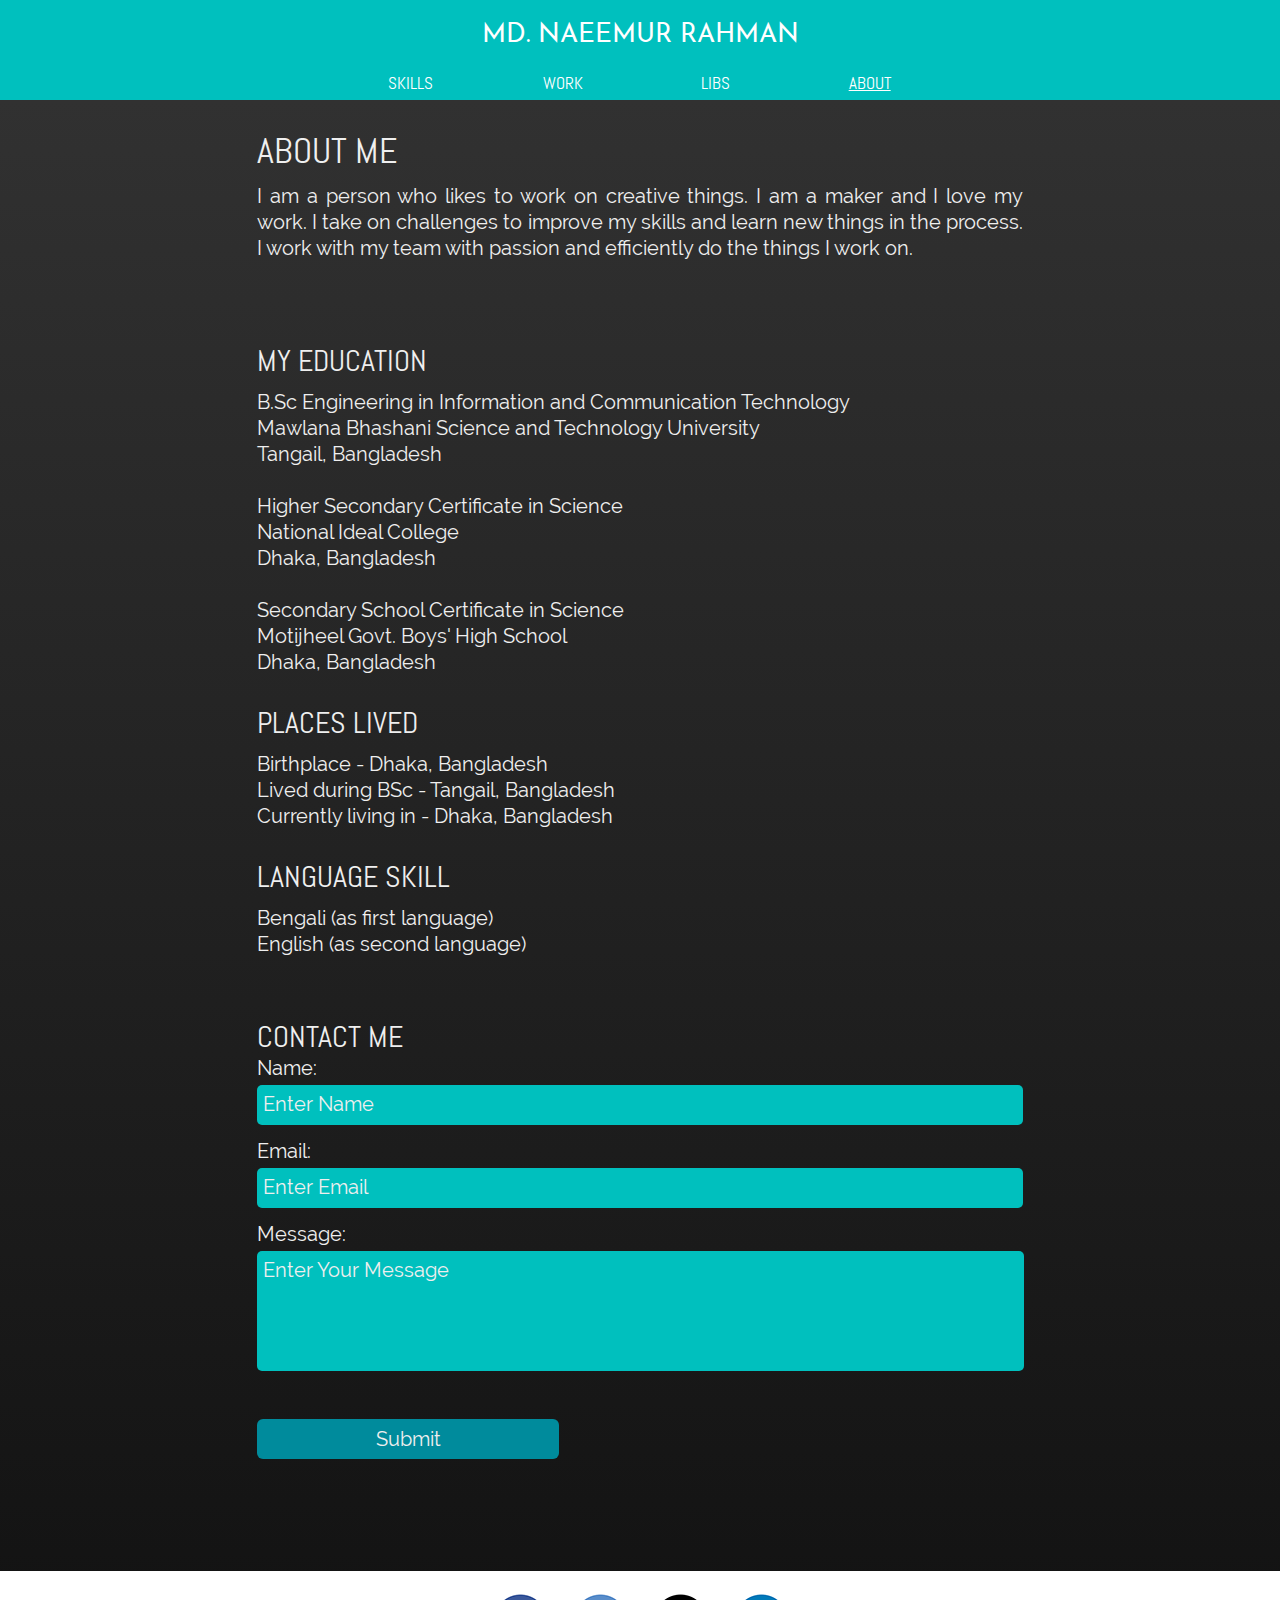
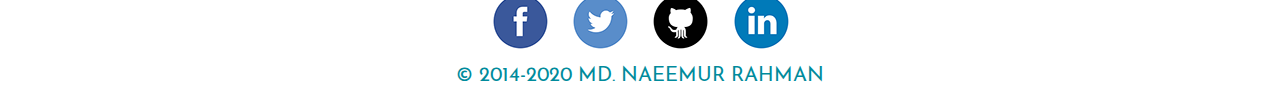
==== commit 38ee869b: "Modification" ====
--- a/about.html
+++ b/about.html
@@ -11,14 +11,15 @@
 document.documentElement.className = document.documentElement.className.replace(/\bnojs\b/g, 'js');
 
 // Check that all required assets are uploaded and up-to-date
-if(typeof Muse == "undefined") window.Muse = {}; window.Muse.assets = {"required":["museutils.js", "museconfig.js", "jquery.musemenu.js", "jquery.watch.js", "webpro.js", "jquery.museresponsive.js", "require.js", "about.css"], "outOfDate":[]};
+if(typeof Muse == "undefined") window.Muse = {}; window.Muse.assets = {"required":["museutils.js", "museconfig.js", "jquery.musemenu.js", "jquery.watch.js", "jquery.museresponsive.js", "require.js", "webpro.js", "about.css"], "outOfDate":[]};
 </script>
   
+  <link rel="shortcut icon" href="images/favicon.ico?crc=371585175"/>
   <title>About</title>
   <!-- CSS -->
-  <link rel="stylesheet" type="text/css" href="css/site_global.css?crc=285253000"/>
-  <link rel="stylesheet" type="text/css" href="css/master_a-master.css?crc=488800610"/>
-  <link rel="stylesheet" type="text/css" href="css/about.css?crc=4113365214" id="pagesheet"/>
+  <link rel="stylesheet" type="text/css" href="css/site_global.css?crc=411944907"/>
+  <link rel="stylesheet" type="text/css" href="css/master_a-master.css?crc=332658767"/>
+  <link rel="stylesheet" type="text/css" href="css/about.css?crc=4017115048" id="pagesheet"/>
   <!-- IE-only CSS -->
   <!--[if lt IE 9]>
   <link rel="stylesheet" type="text/css" href="css/nomq_preview_master_a-master.css?crc=39751524"/>
@@ -32,7 +33,7 @@
   <script type="text/javascript">
    var muReCAPTCHA2Instances = {};
 var muReCAPTCHA2OnloadCallback = function() {
-	muReCAPTCHA2Instances['widgetu7273'] = grecaptcha.render('widgetu7273_recaptcha2', {"type":"image","theme":"dark","size":"normal","sitekey":"6LePGLIUAAAAALvEW7qEa_yAci8e5EUw1Gpt0yWt"});
+	muReCAPTCHA2Instances['widgetu7273'] = grecaptcha.render('widgetu7273_recaptcha2', {"type":"image","sitekey":"6LePGLIUAAAAALvEW7qEa_yAci8e5EUw1Gpt0yWt","size":"normal","theme":"dark"});
 };
 </script>
     <!--custom head HTML-->
@@ -76,7 +77,7 @@
      <h1>About Me</h1>
     </div>
     <div class="My-Paragraph clearfix colelem shared_content" id="u5491-4" data-muse-temp-textContainer-sizePolicy="true" data-muse-temp-textContainer-pinning="true" data-content-guid="u5491-4_content"><!-- content -->
-     <p>I am a person who likes to work on creative things. I am a maker and I love my work. I take on challenges to improve my skills and learn new things in the process. I lead my team with passion and efficiently manage the things I work on.</p>
+     <p>I am a person who likes to work on creative things. I am a maker and I love my work. I take on challenges to improve my skills and learn new things in the process. I work with my team with passion and efficiently do the things I work on.</p>
     </div>
     <div class="My-H2 clearfix colelem shared_content" id="u5496-4" data-muse-temp-textContainer-sizePolicy="true" data-muse-temp-textContainer-pinning="true" data-content-guid="u5496-4_content"><!-- content -->
      <h2>My education</h2>
@@ -157,7 +158,7 @@
         <a class="nonblock nontext clip_frame grpelem" id="u5353" href="https://linkedin.com/in/naeemur" data-sizePolicy="fixed" data-pintopage="page_fixedCenter"><!-- image --><img class="block temp_no_img_src" id="u5353_img" data-orig-src="images/linkedin_circle_color-512.png?crc=296564278" alt="" width="60" height="60" src="images/blank.gif?crc=4208392903"/></a>
        </div>
        <div class="My-Paragraph clearfix colelem" id="u5404-4" data-muse-temp-textContainer-sizePolicy="true" data-muse-temp-textContainer-pinning="true"><!-- content -->
-        <p>© 2014-2019 MD. NAEEMUR RAHMAN</p>
+        <p>© 2014-2020 MD. NAEEMUR RAHMAN</p>
        </div>
       </div>
      </div>
--- a/css/site_global.css
+++ b/css/site_global.css
@@ -1 +1 @@
-html{min-height:100%;min-width:100%;-ms-text-size-adjust:none;}body,div,dl,dt,dd,ul,ol,li,nav,h1,h2,h3,h4,h5,h6,pre,code,form,fieldset,legend,input,button,textarea,p,blockquote,th,td,a{margin:0px;padding:0px;border-width:0px;border-style:solid;border-color:transparent;-webkit-transform-origin:left top;-ms-transform-origin:left top;-o-transform-origin:left top;transform-origin:left top;background-repeat:no-repeat;}button.submit-btn{-moz-box-sizing:content-box;-webkit-box-sizing:content-box;box-sizing:content-box;}.transition{-webkit-transition-property:background-image,background-position,background-color,border-color,border-radius,color,font-size,font-style,font-weight,letter-spacing,line-height,text-align,box-shadow,text-shadow,opacity;transition-property:background-image,background-position,background-color,border-color,border-radius,color,font-size,font-style,font-weight,letter-spacing,line-height,text-align,box-shadow,text-shadow,opacity;}.transition *{-webkit-transition:inherit;transition:inherit;}table{border-collapse:collapse;border-spacing:0px;}fieldset,img{border:0px;border-style:solid;-webkit-transform-origin:left top;-ms-transform-origin:left top;-o-transform-origin:left top;transform-origin:left top;}address,caption,cite,code,dfn,em,strong,th,var,optgroup{font-style:inherit;font-weight:inherit;}del,ins{text-decoration:none;}li{list-style:none;}caption,th{text-align:left;}h1,h2,h3,h4,h5,h6{font-size:100%;font-weight:inherit;}input,button,textarea,select,optgroup,option{font-family:inherit;font-size:inherit;font-style:inherit;font-weight:inherit;}.form-grp input,.form-grp textarea{-webkit-appearance:none;-webkit-border-radius:0;}body{font-family:Arial, Helvetica Neue, Helvetica, sans-serif;text-align:left;font-size:14px;line-height:17px;word-wrap:break-word;text-rendering:optimizeLegibility;-moz-font-feature-settings:'liga';-ms-font-feature-settings:'liga';-webkit-font-feature-settings:'liga';font-feature-settings:'liga';}a:link{color:#0000FF;text-decoration:underline;}a:visited{color:#800080;text-decoration:underline;}a:hover{color:#0000FF;text-decoration:underline;}a:active{color:#EE0000;text-decoration:underline;}a.nontext{color:black;text-decoration:none;font-style:normal;font-weight:normal;}.normal_text{color:#000000;direction:ltr;font-family:Arial, Helvetica Neue, Helvetica, sans-serif;font-size:14px;font-style:normal;font-weight:normal;letter-spacing:0px;line-height:17px;text-align:left;text-decoration:none;text-indent:0px;text-transform:none;vertical-align:0px;padding:0px;}.ts07-Subtitle-Raleway-Thin{color:#41424B;font-family:raleway, sans-serif;font-size:20px;font-weight:100;line-height:12px;text-align:center;padding:0px;}.ts07-Title-Allura{color:#41424B;font-family:allura, cursive;font-size:94px;font-weight:400;line-height:56px;text-align:center;padding:0px;}.ts04-Subtitle-Comfortea-Bold{color:#41424B;font-family:comfortaa, sans-serif;font-size:23px;font-weight:700;line-height:23px;text-align:center;padding:0px;}.ts04-Title-Raleway-Thin{color:#41424B;font-family:raleway, sans-serif;font-size:70px;font-weight:100;line-height:70px;text-align:center;padding:0px;}.My-H2{color:#EFEFEF;font-family:'__Abel_5';font-size:30px;font-weight:400;text-transform:uppercase;padding:0px;}.My-Paragraph,.Paragraph-Style{color:#EFEFEF;font-family:'__Raleway_5';font-size:20px;font-weight:400;line-height:26px;text-align:justify;padding:0px;}.My-H1{color:#EFEFEF;font-family:'__Abel_5';font-size:36px;font-weight:400;text-transform:uppercase;padding:0px;}.ts03-Body-Sans-Wide{color:#41414B;font-family:droid-sans, sans-serif;font-size:15px;font-weight:400;text-indent:20px;padding:0px 0px 12px;}.Character-Style{color:#EFEFEF;font-family:'__Abel_5';font-size:30px;font-weight:400;text-transform:uppercase;}.list0 li:before{position:absolute;right:100%;letter-spacing:0px;text-decoration:none;font-weight:normal;font-style:normal;}.rtl-list li:before{right:auto;left:100%;}.nls-None > li:before,.nls-None .list3 > li:before,.nls-None .list6 > li:before{margin-right:6px;content:'•';}.nls-None .list1 > li:before,.nls-None .list4 > li:before,.nls-None .list7 > li:before{margin-right:6px;content:'○';}.nls-None,.nls-None .list1,.nls-None .list2,.nls-None .list3,.nls-None .list4,.nls-None .list5,.nls-None .list6,.nls-None .list7,.nls-None .list8{padding-left:34px;}.nls-None.rtl-list,.nls-None .list1.rtl-list,.nls-None .list2.rtl-list,.nls-None .list3.rtl-list,.nls-None .list4.rtl-list,.nls-None .list5.rtl-list,.nls-None .list6.rtl-list,.nls-None .list7.rtl-list,.nls-None .list8.rtl-list{padding-left:0px;padding-right:34px;}.nls-None .list2 > li:before,.nls-None .list5 > li:before,.nls-None .list8 > li:before{margin-right:6px;content:'-';}.nls-None.rtl-list > li:before,.nls-None .list1.rtl-list > li:before,.nls-None .list2.rtl-list > li:before,.nls-None .list3.rtl-list > li:before,.nls-None .list4.rtl-list > li:before,.nls-None .list5.rtl-list > li:before,.nls-None .list6.rtl-list > li:before,.nls-None .list7.rtl-list > li:before,.nls-None .list8.rtl-list > li:before{margin-right:0px;margin-left:6px;}.TabbedPanelsTab{white-space:nowrap;}.MenuBar .MenuBarView,.MenuBar .SubMenuView{display:block;list-style:none;}.MenuBar .SubMenu{display:none;position:absolute;}.NoWrap{white-space:nowrap;word-wrap:normal;}.rootelem{margin-left:auto;margin-right:auto;}.colelem{display:inline;float:left;clear:both;}.clearfix:after{content:"\0020";visibility:hidden;display:block;height:0px;clear:both;}*:first-child+html .clearfix{zoom:1;}.clip_frame{overflow:hidden;}.popup_anchor{position:relative;width:0px;height:0px;}.allow_click_through *{pointer-events:auto;}.popup_element{z-index:100000;}.svg{display:block;vertical-align:top;}span.wrap{content:'';clear:left;display:block;}span.actAsInlineDiv{display:inline-block;}.position_content,.excludeFromNormalFlow{float:left;}.preload_images{position:absolute;overflow:hidden;left:-9999px;top:-9999px;height:1px;width:1px;}.preload{height:1px;width:1px;}.animateStates{-webkit-transition:0.3s ease-in-out;-moz-transition:0.3s ease-in-out;-o-transition:0.3s ease-in-out;transition:0.3s ease-in-out;}[data-whatinput="mouse"] *:focus,[data-whatinput="touch"] *:focus,input:focus,textarea:focus{outline:none;}textarea{resize:none;overflow:auto;}.allow_click_through,.fld-prompt{pointer-events:none;}.wrapped-input{position:absolute;top:0px;left:0px;background:transparent;border:none;}.submit-btn{z-index:50000;cursor:pointer;}.anchor_item{width:22px;height:18px;}.MenuBar .SubMenuVisible,.MenuBarVertical .SubMenuVisible,.MenuBar .SubMenu .SubMenuVisible,.popup_element.Active,span.actAsPara,.actAsDiv,a.nonblock.nontext,img.block{display:block;}.widget_invisible,.js .invi,.js .mse_pre_init{visibility:hidden;}.ose_ei{visibility:hidden;z-index:0;}.no_vert_scroll{overflow-y:hidden;}.always_vert_scroll{overflow-y:scroll;}.always_horz_scroll{overflow-x:scroll;}.fullscreen{overflow:hidden;left:0px;top:0px;position:fixed;height:100%;width:100%;-moz-box-sizing:border-box;-webkit-box-sizing:border-box;-ms-box-sizing:border-box;box-sizing:border-box;}.fullwidth{position:absolute;}.borderbox{-moz-box-sizing:border-box;-webkit-box-sizing:border-box;-ms-box-sizing:border-box;box-sizing:border-box;}.scroll_wrapper{position:absolute;overflow:auto;left:0px;right:0px;top:0px;bottom:0px;padding-top:0px;padding-bottom:0px;margin-top:0px;margin-bottom:0px;}.browser_width > *{position:absolute;left:0px;right:0px;}.grpelem,.accordion_wrapper{display:inline;float:left;}.fld-checkbox input[type=checkbox],.fld-radiobutton input[type=radio]{position:absolute;overflow:hidden;clip:rect(0px, 0px, 0px, 0px);height:1px;width:1px;margin:-1px;padding:0px;border:0px;}.fld-checkbox input[type=checkbox] + label,.fld-radiobutton input[type=radio] + label{display:inline-block;background-repeat:no-repeat;cursor:pointer;float:left;width:100%;height:100%;}.pointer_cursor,.fld-recaptcha-mode,.fld-recaptcha-refresh,.fld-recaptcha-help{cursor:pointer;}p,h1,h2,h3,h4,h5,h6,ol,ul,span.actAsPara{max-height:1000000px;}.superscript{vertical-align:super;font-size:66%;line-height:0px;}.subscript{vertical-align:sub;font-size:66%;line-height:0px;}.horizontalSlideShow{-ms-touch-action:pan-y;touch-action:pan-y;}.verticalSlideShow{-ms-touch-action:pan-x;touch-action:pan-x;}.colelem100,.verticalspacer{clear:both;}.list0 li,.MenuBar .MenuItemContainer,.SlideShowContentPanel .fullscreen img,.css_verticalspacer .verticalspacer{position:relative;}.popup_element.Inactive,.js .disn,.js .an_invi,.hidden,.breakpoint{display:none;}#muse_css_mq{position:absolute;display:none;background-color:#FFFFFE;}.fluid_height_spacer{width:0.01px;}.muse_check_css{display:none;position:fixed;}@media screen and (-webkit-min-device-pixel-ratio:0){body{text-rendering:auto;}}+html{min-height:100%;min-width:100%;-ms-text-size-adjust:none;}body,div,dl,dt,dd,ul,ol,li,nav,h1,h2,h3,h4,h5,h6,pre,code,form,fieldset,legend,input,button,textarea,p,blockquote,th,td,a{margin:0px;padding:0px;border-width:0px;border-style:solid;border-color:transparent;-webkit-transform-origin:left top;-ms-transform-origin:left top;-o-transform-origin:left top;transform-origin:left top;background-repeat:no-repeat;}button.submit-btn{-moz-box-sizing:content-box;-webkit-box-sizing:content-box;box-sizing:content-box;}.transition{-webkit-transition-property:background-image,background-position,background-color,border-color,border-radius,color,font-size,font-style,font-weight,letter-spacing,line-height,text-align,box-shadow,text-shadow,opacity;transition-property:background-image,background-position,background-color,border-color,border-radius,color,font-size,font-style,font-weight,letter-spacing,line-height,text-align,box-shadow,text-shadow,opacity;}.transition *{-webkit-transition:inherit;transition:inherit;}table{border-collapse:collapse;border-spacing:0px;}fieldset,img{border:0px;border-style:solid;-webkit-transform-origin:left top;-ms-transform-origin:left top;-o-transform-origin:left top;transform-origin:left top;}address,caption,cite,code,dfn,em,strong,th,var,optgroup{font-style:inherit;font-weight:inherit;}del,ins{text-decoration:none;}li{list-style:none;}caption,th{text-align:left;}h1,h2,h3,h4,h5,h6{font-size:100%;font-weight:inherit;}input,button,textarea,select,optgroup,option{font-family:inherit;font-size:inherit;font-style:inherit;font-weight:inherit;}.form-grp input,.form-grp textarea{-webkit-appearance:none;-webkit-border-radius:0;}body{font-family:Arial, Helvetica Neue, Helvetica, sans-serif;text-align:left;font-size:14px;line-height:17px;word-wrap:break-word;text-rendering:optimizeLegibility;-moz-font-feature-settings:'liga';-ms-font-feature-settings:'liga';-webkit-font-feature-settings:'liga';font-feature-settings:'liga';}a:link{color:#008B9C;text-decoration:underline;}a:visited{color:#008B9C;text-decoration:underline;}a:hover{color:#00C0BE;text-decoration:underline;}a:active{color:#00C0BE;text-decoration:underline;}a.nontext{color:black;text-decoration:none;font-style:normal;font-weight:normal;}.normal_text{color:#000000;direction:ltr;font-family:Arial, Helvetica Neue, Helvetica, sans-serif;font-size:14px;font-style:normal;font-weight:normal;letter-spacing:0px;line-height:17px;text-align:left;text-decoration:none;text-indent:0px;text-transform:none;vertical-align:0px;padding:0px;}.ts07-Subtitle-Raleway-Thin{color:#41424B;font-family:raleway, sans-serif;font-size:20px;font-weight:100;line-height:12px;text-align:center;padding:0px;}.ts07-Title-Allura{color:#41424B;font-family:allura, cursive;font-size:94px;font-weight:400;line-height:56px;text-align:center;padding:0px;}.ts04-Subtitle-Comfortea-Bold{color:#41424B;font-family:comfortaa, sans-serif;font-size:23px;font-weight:700;line-height:23px;text-align:center;padding:0px;}.ts04-Title-Raleway-Thin{color:#41424B;font-family:raleway, sans-serif;font-size:70px;font-weight:100;line-height:70px;text-align:center;padding:0px;}.My-H2{color:#EFEFEF;font-family:'__Abel_5';font-size:30px;font-weight:400;text-transform:uppercase;padding:0px;}.My-Paragraph,.Paragraph-Style{color:#EFEFEF;font-family:'__Raleway_5';font-size:20px;font-weight:400;line-height:26px;text-align:justify;padding:0px;}.My-H1{color:#EFEFEF;font-family:'__Abel_5';font-size:36px;font-weight:400;text-transform:uppercase;padding:0px;}.ts03-Body-Sans-Wide{color:#41414B;font-family:droid-sans, sans-serif;font-size:15px;font-weight:400;text-indent:20px;padding:0px 0px 12px;}.Character-Style{color:#EFEFEF;font-family:'__Abel_5';font-size:30px;font-weight:400;text-transform:uppercase;}.list0 li:before{position:absolute;right:100%;letter-spacing:0px;text-decoration:none;font-weight:normal;font-style:normal;}.rtl-list li:before{right:auto;left:100%;}.nls-None > li:before,.nls-None .list3 > li:before,.nls-None .list6 > li:before{margin-right:6px;content:'•';}.nls-None .list1 > li:before,.nls-None .list4 > li:before,.nls-None .list7 > li:before{margin-right:6px;content:'○';}.nls-None,.nls-None .list1,.nls-None .list2,.nls-None .list3,.nls-None .list4,.nls-None .list5,.nls-None .list6,.nls-None .list7,.nls-None .list8{padding-left:34px;}.nls-None.rtl-list,.nls-None .list1.rtl-list,.nls-None .list2.rtl-list,.nls-None .list3.rtl-list,.nls-None .list4.rtl-list,.nls-None .list5.rtl-list,.nls-None .list6.rtl-list,.nls-None .list7.rtl-list,.nls-None .list8.rtl-list{padding-left:0px;padding-right:34px;}.nls-None .list2 > li:before,.nls-None .list5 > li:before,.nls-None .list8 > li:before{margin-right:6px;content:'-';}.nls-None.rtl-list > li:before,.nls-None .list1.rtl-list > li:before,.nls-None .list2.rtl-list > li:before,.nls-None .list3.rtl-list > li:before,.nls-None .list4.rtl-list > li:before,.nls-None .list5.rtl-list > li:before,.nls-None .list6.rtl-list > li:before,.nls-None .list7.rtl-list > li:before,.nls-None .list8.rtl-list > li:before{margin-right:0px;margin-left:6px;}.TabbedPanelsTab{white-space:nowrap;}.MenuBar .MenuBarView,.MenuBar .SubMenuView{display:block;list-style:none;}.MenuBar .SubMenu{display:none;position:absolute;}.NoWrap{white-space:nowrap;word-wrap:normal;}.rootelem{margin-left:auto;margin-right:auto;}.colelem{display:inline;float:left;clear:both;}.clearfix:after{content:"\0020";visibility:hidden;display:block;height:0px;clear:both;}*:first-child+html .clearfix{zoom:1;}.clip_frame{overflow:hidden;}.popup_anchor{position:relative;width:0px;height:0px;}.allow_click_through *{pointer-events:auto;}.popup_element{z-index:100000;}.svg{display:block;vertical-align:top;}span.wrap{content:'';clear:left;display:block;}span.actAsInlineDiv{display:inline-block;}.position_content,.excludeFromNormalFlow{float:left;}.preload_images{position:absolute;overflow:hidden;left:-9999px;top:-9999px;height:1px;width:1px;}.preload{height:1px;width:1px;}.animateStates{-webkit-transition:0.3s ease-in-out;-moz-transition:0.3s ease-in-out;-o-transition:0.3s ease-in-out;transition:0.3s ease-in-out;}[data-whatinput="mouse"] *:focus,[data-whatinput="touch"] *:focus,input:focus,textarea:focus{outline:none;}textarea{resize:none;overflow:auto;}.allow_click_through,.fld-prompt{pointer-events:none;}.wrapped-input{position:absolute;top:0px;left:0px;background:transparent;border:none;}.submit-btn{z-index:50000;cursor:pointer;}.anchor_item{width:22px;height:18px;}.MenuBar .SubMenuVisible,.MenuBarVertical .SubMenuVisible,.MenuBar .SubMenu .SubMenuVisible,.popup_element.Active,span.actAsPara,.actAsDiv,a.nonblock.nontext,img.block{display:block;}.widget_invisible,.js .invi,.js .mse_pre_init{visibility:hidden;}.ose_ei{visibility:hidden;z-index:0;}.no_vert_scroll{overflow-y:hidden;}.always_vert_scroll{overflow-y:scroll;}.always_horz_scroll{overflow-x:scroll;}.fullscreen{overflow:hidden;left:0px;top:0px;position:fixed;height:100%;width:100%;-moz-box-sizing:border-box;-webkit-box-sizing:border-box;-ms-box-sizing:border-box;box-sizing:border-box;}.fullwidth{position:absolute;}.borderbox{-moz-box-sizing:border-box;-webkit-box-sizing:border-box;-ms-box-sizing:border-box;box-sizing:border-box;}.scroll_wrapper{position:absolute;overflow:auto;left:0px;right:0px;top:0px;bottom:0px;padding-top:0px;padding-bottom:0px;margin-top:0px;margin-bottom:0px;}.browser_width > *{position:absolute;left:0px;right:0px;}.grpelem,.accordion_wrapper{display:inline;float:left;}.fld-checkbox input[type=checkbox],.fld-radiobutton input[type=radio]{position:absolute;overflow:hidden;clip:rect(0px, 0px, 0px, 0px);height:1px;width:1px;margin:-1px;padding:0px;border:0px;}.fld-checkbox input[type=checkbox] + label,.fld-radiobutton input[type=radio] + label{display:inline-block;background-repeat:no-repeat;cursor:pointer;float:left;width:100%;height:100%;}.pointer_cursor,.fld-recaptcha-mode,.fld-recaptcha-refresh,.fld-recaptcha-help{cursor:pointer;}p,h1,h2,h3,h4,h5,h6,ol,ul,span.actAsPara{max-height:1000000px;}.superscript{vertical-align:super;font-size:66%;line-height:0px;}.subscript{vertical-align:sub;font-size:66%;line-height:0px;}.horizontalSlideShow{-ms-touch-action:pan-y;touch-action:pan-y;}.verticalSlideShow{-ms-touch-action:pan-x;touch-action:pan-x;}.colelem100,.verticalspacer{clear:both;}.list0 li,.MenuBar .MenuItemContainer,.SlideShowContentPanel .fullscreen img,.css_verticalspacer .verticalspacer{position:relative;}.popup_element.Inactive,.js .disn,.js .an_invi,.hidden,.breakpoint{display:none;}#muse_css_mq{position:absolute;display:none;background-color:#FFFFFE;}.fluid_height_spacer{width:0.01px;}.muse_check_css{display:none;position:fixed;}@media screen and (-webkit-min-device-pixel-ratio:0){body{text-rendering:auto;}}--- a/css/master_a-master.css
+++ b/css/master_a-master.css
@@ -1 +1 @@
-#u162{background-color:#00C0BE;}#u457,#u325,#u524,#u394{transition-duration:0.4s;background-color:transparent;transition-timing-function:ease;-webkit-transition-delay:0s;background-image:url("../images/blank.gif?crc=4208392903");transition-delay:0s;-webkit-transition-duration:0.4s;-webkit-transition-timing-function:ease;}#u457:hover,#u325:hover,#u524:hover,#u394:hover{border-radius:0px;background-color:#008B9C;}#u457:active,#u325:active,#u524:active,#u394:active{background-color:#00364E;}#u457.MuseMenuActive,#u325.MuseMenuActive,#u524.MuseMenuActive,#u394.MuseMenuActive{transition-duration:0.4s;background-color:transparent;transition-timing-function:ease;-webkit-transition-delay:0s;transition-delay:0s;-webkit-transition-duration:0.4s;-webkit-transition-timing-function:ease;}#u458-4,#u326-4,#u525-4,#u395-4{color:#FFFFFF;background-color:transparent;text-align:center;text-transform:uppercase;transition-delay:0s;border-color:transparent;-webkit-transition-duration:1s;-webkit-transition-timing-function:ease;transition-duration:1s;font-family:'__Abel_5';font-size:17px;line-height:20px;border-width:0px;-webkit-transition-delay:0s;background-image:url("../images/blank.gif?crc=4208392903");transition-timing-function:ease;font-weight:400;}#u457:hover #u458-4,#u457:active #u458-4,#u457.MuseMenuActive #u458-4,#u325:hover #u326-4,#u325:active #u326-4,#u325.MuseMenuActive #u326-4,#u524:hover #u525-4,#u524:active #u525-4,#u524.MuseMenuActive #u525-4,#u394:hover #u395-4,#u394:active #u395-4,#u394.MuseMenuActive #u395-4{transition-duration:1s;transition-timing-function:ease;-webkit-transition-delay:0s;transition-delay:0s;-webkit-transition-duration:1s;-webkit-transition-timing-function:ease;}#u457.MuseMenuActive #u458-4 p,#u325.MuseMenuActive #u326-4 p,#u524.MuseMenuActive #u525-4 p,#u394.MuseMenuActive #u395-4 p{text-decoration:underline;}.MenuItem{cursor:pointer;}#u173-4{color:#FFFFFF;background-color:transparent;font-size:26px;line-height:31px;font-weight:400;text-align:center;text-transform:uppercase;font-family:'__Josefin Sans_5';}#u5394{background-color:#FFFFFF;}#menuu236,#u5399{background-color:transparent;border-color:transparent;border-width:0px;}#u456,#u324,#u521,#u391,#u5338,#u5360,#u5346,#u5353{background-color:transparent;}#u5404-4{color:#008B9C;background-color:transparent;font-family:'__Josefin Sans_5';font-weight:400;text-align:center;}@media (min-width: 801px), print{#u162_align_to_page,#u5394_align_to_page{max-width:1200px;}}@media (min-width: 501px) and (max-width: 800px){#u162_align_to_page,#u5394_align_to_page{max-width:800px;}}@media (max-width: 500px){#u162_align_to_page,#u5394_align_to_page{max-width:500px;}}+#u162{background-color:#00C0BE;}#u457,#u325,#u524,#u394{-webkit-transition-delay:0s;transition-delay:0s;background-color:transparent;transition-duration:0.4s;transition-timing-function:ease;-webkit-transition-duration:0.4s;-webkit-transition-timing-function:ease;background-image:url("../images/blank.gif?crc=4208392903");}#u457:hover,#u325:hover,#u524:hover,#u394:hover{border-radius:0px;background-color:#008B9C;}#u457:active,#u325:active,#u524:active,#u394:active{background-color:#00364E;}#u457.MuseMenuActive,#u325.MuseMenuActive,#u524.MuseMenuActive,#u394.MuseMenuActive{-webkit-transition-delay:0s;transition-delay:0s;background-color:transparent;transition-duration:0.4s;transition-timing-function:ease;-webkit-transition-duration:0.4s;-webkit-transition-timing-function:ease;}#u458-4,#u326-4,#u525-4,#u395-4{transition-timing-function:ease;color:#FFFFFF;transition-delay:0s;-webkit-transition-duration:1s;transition-duration:1s;border-color:transparent;text-align:center;-webkit-transition-timing-function:ease;font-family:'__Abel_5';background-image:url("../images/blank.gif?crc=4208392903");text-transform:uppercase;-webkit-transition-delay:0s;background-color:transparent;font-weight:400;border-width:0px;line-height:20px;font-size:17px;}#u457:hover #u458-4,#u457:active #u458-4,#u457.MuseMenuActive #u458-4,#u325:hover #u326-4,#u325:active #u326-4,#u325.MuseMenuActive #u326-4,#u524:hover #u525-4,#u524:active #u525-4,#u524.MuseMenuActive #u525-4,#u394:hover #u395-4,#u394:active #u395-4,#u394.MuseMenuActive #u395-4{-webkit-transition-delay:0s;transition-delay:0s;transition-duration:1s;transition-timing-function:ease;-webkit-transition-duration:1s;-webkit-transition-timing-function:ease;}#u457.MuseMenuActive #u458-4 p,#u325.MuseMenuActive #u326-4 p,#u524.MuseMenuActive #u525-4 p,#u394.MuseMenuActive #u395-4 p{text-decoration:underline;}.MenuItem{cursor:pointer;}#u173-4{text-transform:uppercase;color:#FFFFFF;text-align:center;background-color:transparent;font-weight:400;line-height:31px;font-size:26px;font-family:'__Josefin Sans_5';}#u5394{background-color:#FFFFFF;}#menuu236,#u5399{border-width:0px;border-color:transparent;background-color:transparent;}#u456,#u324,#u521,#u391,#u5338,#u5360,#u5346,#u5353{background-color:transparent;}#u5404-4{color:#008B9C;text-align:center;background-color:transparent;font-weight:400;font-family:'__Josefin Sans_5';}@media (min-width: 801px), print{#u162_align_to_page,#u5394_align_to_page{max-width:1200px;}}@media (min-width: 501px) and (max-width: 800px){#u162_align_to_page,#u5394_align_to_page{max-width:800px;}}@media (max-width: 500px){#u162_align_to_page,#u5394_align_to_page{max-width:500px;}}--- a/css/about.css
+++ b/css/about.css
@@ -1,4 +1,4 @@
-.version.about{color:#0000F5;background-color:#2CF8DE;}.js body.initialized{visibility:visible;}@font-face{font-family:'__Raleway_5';src:url('../fonts/raleway-regular-webfont.eot');src:local('☺'), url('../fonts/raleway-regular-webfont.woff') format('woff'), url('../fonts/raleway-regular-webfont.svg') format('svg');font-weight:400;font-style:normal;}@font-face{font-family:'__Abel_5';src:url('../fonts/abel-regular-webfont.eot');src:local('☺'), url('../fonts/abel-regular-webfont.woff') format('woff'), url('../fonts/abel-regular-webfont.svg') format('svg');font-weight:400;font-style:normal;}@font-face{font-family:'__Josefin Sans_5';src:url('../fonts/josefinsans-regular-webfont.eot');src:local('☺'), url('../fonts/josefinsans-regular-webfont.woff') format('woff'), url('../fonts/josefinsans-regular-webfont.svg') format('svg');font-weight:400;font-style:normal;}#page{z-index:1;background-color:transparent;border-width:0px;background-image:none;margin-left:auto;border-color:#000000;margin-right:auto;width:100%;}#pu162{z-index:53;width:100%;}#u162_align_to_page{margin-left:auto;margin-right:auto;position:relative;}#menuu236{z-index:58;margin-top:66px;position:relative;margin-right:-10000px;}#u521{left:50%;min-height:34px;margin-right:-10000px;position:relative;}#u456,#u324,#u391{min-height:34px;margin-right:-10000px;position:relative;}#u457,#u325,#u524,#u394{padding-bottom:14px;width:100%;position:relative;}#u457:hover,#u457:active,#u457.MuseMenuActive,#u325:hover,#u325:active,#u325.MuseMenuActive,#u524:hover,#u524:active,#u524.MuseMenuActive,#u394:hover,#u394:active,#u394.MuseMenuActive{min-height:0px;width:100%;margin:0px 0px 0px 0%;}#u458-4,#u326-4,#u525-4,#u395-4{min-height:20px;top:7px;margin-right:-10000px;width:100%;position:relative;}#u457:hover #u458-4,#u457:active #u458-4,#u457.MuseMenuActive #u458-4,#u325:hover #u326-4,#u325:active #u326-4,#u325.MuseMenuActive #u326-4,#u524:hover #u525-4,#u524:active #u525-4,#u524.MuseMenuActive #u525-4,#u394:hover #u395-4,#u394:active #u395-4,#u394.MuseMenuActive #u395-4{padding-bottom:0px;min-height:20px;padding-top:0px;width:100%;margin:0px -10000px 0px 0%;}#u162,#u162-bw{z-index:53;min-height:100px;}#u173-4{z-index:54;min-height:46px;}#u173-4-bw{z-index:54;min-height:46px;margin-top:20px;}#u5486-4{z-index:96;background-color:transparent;margin-top:30px;line-height:43px;position:relative;min-height:17px;}#u5491-4{z-index:100;background-color:transparent;margin-top:10px;position:relative;min-height:29px;}#u5496-4{z-index:104;background-color:transparent;line-height:36px;position:relative;min-height:24px;}#u5501-22{z-index:108;background-color:transparent;margin-top:10px;position:relative;min-height:29px;}#u5506-4{z-index:130;background-color:transparent;line-height:36px;position:relative;min-height:26px;}#u5511-8{z-index:134;background-color:transparent;margin-top:10px;position:relative;min-height:27px;}#u5516-4{z-index:142;background-color:transparent;margin-top:30px;line-height:36px;position:relative;min-height:23px;}#u5521-6{z-index:146;background-color:transparent;margin-top:10px;position:relative;min-height:31px;}#u7307-4{z-index:48;background-color:transparent;margin-top:62px;line-height:36px;position:relative;min-height:20px;}#widgetu7187{z-index:2;position:relative;}#widgetu7187_position_content{width:100%;}#widgetu7188{z-index:3;background-color:transparent;border-width:0px;position:relative;border-color:transparent;padding-bottom:0px;}#widgetu7188.fld-err-st{background-color:transparent;border-radius:0px;min-height:0px;margin:0px 0px 0px 0%;}#u7190-4{z-index:4;background-color:transparent;border-width:0px;font-style:normal;text-transform:none;min-height:28px;border-color:transparent;width:100%;position:relative;}#widgetu7188.fld-err-st #u7190-4{padding-top:0px;border-width:0px;padding-bottom:0px;width:100%;min-height:28px;border-color:transparent;margin:0px 0px 0px 0%;}#u7191-4{z-index:8;background-color:#00C0BE;position:relative;min-height:28px;border-color:#B5B5B5;margin-top:2px;border-radius:5px;width:100%;padding:6px 0px;}#u7191-3{position:relative;text-transform:none;margin-left:6px;margin-right:6px;font-style:normal;}#widgetu7188_input{position:absolute;min-height:28px;width:100%;font-style:normal;}#widgetu7188_prompt{position:absolute;height:28px;overflow:hidden;width:100%;font-style:normal;}#widgetu7197{z-index:12;background-color:transparent;border-width:0px;position:relative;margin-top:13px;border-color:transparent;}#widgetu7197.fld-err-st{background-color:transparent;border-radius:0px;min-height:0px;margin:13px 0px 0px 0%;}#u7198-4{z-index:13;background-color:transparent;border-width:0px;position:relative;min-height:28px;border-color:transparent;width:100%;}#widgetu7197.fld-err-st #u7198-4{padding-bottom:0px;min-height:28px;padding-top:0px;width:100%;margin:0px 0px 0px 0%;}#u7199-4{z-index:17;background-color:#00C0BE;position:relative;min-height:28px;border-color:#B5B5B5;margin-top:2px;border-radius:5px;width:100%;padding:6px 0px;}#widgetu7188:hover #u7191-4,#widgetu7188.focus-st #u7191-4,#widgetu7197:hover #u7199-4,#widgetu7197.focus-st #u7199-4{background-color:#FFFFFF;padding-top:6px;padding-bottom:6px;min-height:28px;border-color:#666666;width:100%;margin:2px 0px 0px 0%;}#widgetu7188.fld-err-st #u7191-4,#widgetu7197.fld-err-st #u7199-4{background-color:#FFFFFF;padding-top:6px;padding-bottom:6px;min-height:28px;border-color:#D7244C;width:100%;margin:2px 0px 0px 0%;}#widgetu7197_input{min-height:28px;width:100%;position:absolute;}#widgetu7197_prompt{height:28px;overflow:hidden;width:100%;position:absolute;}#widgetu7192{z-index:37;background-color:transparent;border-width:0px;position:relative;margin-top:13px;border-color:transparent;width:100%;}#widgetu7192.fld-err-st{background-color:transparent;border-radius:0px;min-height:0px;width:100%;margin:13px 0px 0px 0%;}#u7194-4{z-index:38;background-color:transparent;border-width:0px;position:relative;min-height:28px;border-color:transparent;}#widgetu7192.fld-err-st #u7194-4{padding-top:0px;border-width:0px;padding-bottom:0px;min-height:28px;border-color:transparent;margin:0px 0px 0px 0%;}#widgetu7188.fld-err-st #u7190-4 p,#widgetu7188.fld-err-st #u7190-4 span,#widgetu7197.fld-err-st #u7198-4 p,#widgetu7197.fld-err-st #u7198-4 span,#widgetu7192.fld-err-st #u7194-4 p,#widgetu7192.fld-err-st #u7194-4 span{color:#D7244C;}#u7193-4{z-index:42;background-color:#00C0BE;position:relative;min-height:108px;border-color:#B5B5B5;margin-top:2px;border-radius:5px;width:100%;padding:6px 0px;}#widgetu7188.non-empty-st #u7191-4,#widgetu7197.non-empty-st #u7199-4,#widgetu7192.non-empty-st #u7193-4{border-color:#666666;background-color:#FFFFFF;}#widgetu7192:hover #u7193-4,#widgetu7192.focus-st #u7193-4{background-color:#FFFFFF;padding-top:6px;padding-bottom:6px;min-height:108px;border-color:#666666;width:100%;margin:2px 0px 0px 0%;}#widgetu7188.non-empty-st #u7191-4 *,#widgetu7188:hover #u7191-4 *,#widgetu7188.focus-st #u7191-4 *,#widgetu7197.non-empty-st #u7199-4 *,#widgetu7197:hover #u7199-4 *,#widgetu7197.focus-st #u7199-4 *,#widgetu7192.non-empty-st #u7193-4 *,#widgetu7192:hover #u7193-4 *,#widgetu7192.focus-st #u7193-4 *{color:#666666;font-style:normal;}#widgetu7192.fld-err-st #u7193-4{background-color:#FFFFFF;padding-top:6px;padding-bottom:6px;min-height:108px;border-color:#D7244C;width:100%;margin:2px 0px 0px 0%;}#widgetu7188.fld-err-st #u7191-4 *,#widgetu7197.fld-err-st #u7199-4 *,#widgetu7192.fld-err-st #u7193-4 *{color:#D7244C;font-style:italic;}#u7199-3,#u7193-3{margin-left:6px;margin-right:6px;position:relative;}#widgetu7192_input{min-height:108px;width:100%;position:absolute;}#widgetu7192_prompt{height:108px;overflow:hidden;width:100%;position:absolute;}.js body,#widgetu7188.non-empty-st #widgetu7188_prompt,#widgetu7188.focus-st #widgetu7188_prompt,#widgetu7197.non-empty-st #widgetu7197_prompt,#widgetu7197.focus-st #widgetu7197_prompt,#widgetu7192.non-empty-st #widgetu7192_prompt,#widgetu7192.focus-st #widgetu7192_prompt{visibility:hidden;}#widgetu7273{z-index:46;background-color:transparent;border-width:0px;position:relative;margin-top:14px;border-color:transparent;}#widgetu7273.fld-err-st{background-color:transparent;border-radius:0px;min-height:0px;margin:14px 0px 0px 0%;}#widgetu7273_recaptcha2{margin-right:-10000px;width:304px;position:relative;}#u7203-4{height:33px;font-style:normal;text-transform:none;background-color:#008B9C;border-color:#666666;text-align:center;margin-top:34px;border-radius:6px;position:relative;padding:7px 0px 0px;}#u7203-4:hover,#u7203-4:active{background-color:#141414;margin-top:34px;padding-top:7px;margin-bottom:0px;padding-bottom:0px;height:33px;min-height:0px;border-color:#141414;margin-right:0px;}#pu7201-4{z-index:21;margin-top:13px;}#u7201-4{z-index:21;background-color:transparent;font-style:normal;text-transform:none;min-height:26px;filter:alpha(opacity=0);margin-right:-10000px;position:relative;opacity:0;padding-top:4px;width:100%;-ms-filter:"progid:DXImageTransform.Microsoft.Alpha(Opacity=0)";}#widgetu7187.frm-sub-st #u7201-4 p{color:#999999;font-family:Helvetica, Helvetica Neue, Arial, sans-serif;font-size:14px;line-height:1;font-style:italic;}#u7202-4{z-index:25;background-color:transparent;font-style:normal;text-transform:none;min-height:26px;filter:alpha(opacity=0);margin-right:-10000px;position:relative;opacity:0;padding-top:4px;width:100%;-ms-filter:"progid:DXImageTransform.Microsoft.Alpha(Opacity=0)";}#widgetu7187.frm-subm-err-st #u7202-4 p{color:#D7244C;font-family:Helvetica, Helvetica Neue, Arial, sans-serif;font-size:14px;line-height:1;font-style:italic;}#u7196-4{z-index:29;background-color:transparent;font-style:normal;text-transform:none;min-height:26px;filter:alpha(opacity=0);margin-right:-10000px;position:relative;opacity:0;padding-top:4px;width:100%;-ms-filter:"progid:DXImageTransform.Microsoft.Alpha(Opacity=0)";}#widgetu7187.frm-sub-st #u7201-4,#widgetu7187.frm-subm-err-st #u7202-4,#widgetu7187.frm-subm-ok-st #u7196-4{min-height:30px;filter:alpha(opacity=100);opacity:1;-ms-filter:"progid:DXImageTransform.Microsoft.Alpha(Opacity=100)";}#widgetu7187.frm-subm-ok-st #u7196-4 p{color:#999999;font-family:Helvetica, Helvetica Neue, Arial, sans-serif;font-size:14px;font-style:italic;}#u5394_align_to_page{margin-left:auto;padding-top:20px;margin-right:auto;position:relative;}#u5399{z-index:83;margin-left:50%;left:-150px;width:301px;position:relative;}#u5338{z-index:84;margin-left:50%;margin-right:-10000px;position:relative;left:-151px;width:60px;}#u5360{z-index:90;margin-left:50%;margin-right:-10000px;position:relative;left:-71px;width:60px;}#u5346{z-index:86;margin-left:50%;margin-right:-10000px;position:relative;left:10px;width:60px;}#u5353{z-index:88;margin-left:50%;margin-right:-10000px;position:relative;left:90px;width:60px;}#u5404-4{z-index:92;position:relative;left:4%;min-height:21px;width:92%;}#u5394,#u5394-bw{z-index:52;}.html{background-color:#333333;filter:progid:DXImageTransform.Microsoft.gradient(startColorstr=#FF333333, endColorstr=#FF111111, GradientType=0);-ms-filter:"progid:DXImageTransform.Microsoft.gradient(startColorstr='#FF333333', endColorstr='#FF111111', GradientType=0)";}body{position:relative;}@media (min-width: 801px), print{#muse_css_mq{background-color:#FFFFFF;}#bp_infinity.active{display:block;}#page{min-height:700px;max-width:1200px;}#menuu236{width:50.84%;left:24.59%;}#u456{width:24.6%;}#u324{width:24.6%;left:25.09%;}#u521{width:24.76%;}#u391{width:24.76%;left:75.25%;}#u5496-4{margin-top:82px;width:63.84%;margin-left:18.09%;}#u5506-4{margin-top:30px;width:63.84%;margin-left:18.09%;}#u5486-4,#u5491-4,#u5501-22,#u5511-8,#u5516-4,#u5521-6,#u7307-4{width:63.84%;margin-left:18.09%;}#widgetu7187{width:63.92%;margin-left:18.09%;}#widgetu7188{width:99.87%;}#widgetu7188.fld-err-st,#widgetu7197{width:99.87%;}#widgetu7197.fld-err-st,#u7194-4{width:99.87%;}#widgetu7273{width:39.64%;left:-0.14%;}#widgetu7273.fld-err-st{width:39.64%;}#u7203-4{width:302px;}#u7203-4:hover{margin-left:0px;width:302px;}#u7203-4:active{margin-left:0px;width:302px;}#widgetu7192.fld-err-st #u7194-4,#pu7201-4{width:99.87%;}#u5394{min-height:130.6500000000001px;padding-bottom:0px;}#u5394_align_to_page{padding-bottom:13px;}#u5404-4{margin-top:12px;}#u5394-bw{min-height:130.6500000000001px;margin-top:69px;}.html{background:-webkit-gradient(linear, center top, center bottom, from(#333333),color-stop(100%, #111111));background:-webkit-linear-gradient(top,#333333 ,#111111 100%);background:linear-gradient(to bottom,#333333 ,#111111 100%);}}@media (min-width: 501px) and (max-width: 800px){#muse_css_mq{background-color:#000320;}#bp_800.active{display:block;}#page{min-height:676px;max-width:800px;}#menuu236{width:95%;left:2.5%;}#u456{width:24.74%;}#u324{width:24.87%;left:25%;}#u521{width:24.87%;}#u391{width:24.87%;left:75.14%;}#u5496-4{margin-top:56px;width:78.75%;margin-left:10.63%;}#u5506-4{margin-top:82px;width:78.75%;margin-left:10.63%;}#u5486-4,#u5491-4,#u5501-22,#u5511-8,#u5516-4,#u5521-6,#u7307-4,#widgetu7187{width:78.75%;margin-left:10.63%;}#widgetu7188{width:100%;}#widgetu7188.fld-err-st,#widgetu7197{width:100%;}#widgetu7197.fld-err-st,#u7194-4{width:100%;}#widgetu7273{width:48.26%;left:-0.16%;}#widgetu7273.fld-err-st{width:48.26%;}#u7203-4{width:302px;}#u7203-4:hover{margin-left:0px;width:302px;}#u7203-4:active{margin-left:0px;width:302px;}#widgetu7192.fld-err-st #u7194-4,#pu7201-4{width:100%;}#u5394{min-height:131px;}#u5394_align_to_page{padding-bottom:12px;}#u5404-4{margin-top:13px;}#u5394-bw{min-height:131px;margin-top:45px;}.html{background:-webkit-gradient(linear, center top, center bottom, from(#333333),color-stop(100%, #111111));background:-webkit-linear-gradient(top,#333333 ,#111111 100%);background:linear-gradient(to bottom,#333333 ,#111111 100%);}body{overflow-x:hidden;}}@media (max-width: 500px){/*
+.version.about{color:#0000EF;background-color:#704FA8;}.js body.initialized{visibility:visible;}@font-face{font-family:'__Josefin Sans_5';src:url('../fonts/josefinsans-regular-webfont.eot');src:local('☺'), url('../fonts/josefinsans-regular-webfont.woff') format('woff'), url('../fonts/josefinsans-regular-webfont.svg') format('svg');font-weight:400;font-style:normal;}@font-face{font-family:'__Abel_5';src:url('../fonts/abel-regular-webfont.eot');src:local('☺'), url('../fonts/abel-regular-webfont.woff') format('woff'), url('../fonts/abel-regular-webfont.svg') format('svg');font-weight:400;font-style:normal;}@font-face{font-family:'__Raleway_5';src:url('../fonts/raleway-regular-webfont.eot');src:local('☺'), url('../fonts/raleway-regular-webfont.woff') format('woff'), url('../fonts/raleway-regular-webfont.svg') format('svg');font-weight:400;font-style:normal;}#page{z-index:1;background-color:transparent;background-image:none;border-width:0px;border-color:#000000;width:100%;margin-left:auto;margin-right:auto;}#pu162{width:100%;z-index:53;}#u162_align_to_page{margin-right:auto;margin-left:auto;position:relative;}#menuu236{z-index:58;position:relative;margin-top:66px;margin-right:-10000px;}#u521{margin-right:-10000px;min-height:34px;left:50%;position:relative;}#u456,#u324,#u391{position:relative;min-height:34px;margin-right:-10000px;}#u457,#u325,#u524,#u394{padding-bottom:14px;width:100%;position:relative;}#u457:hover,#u457:active,#u457.MuseMenuActive,#u325:hover,#u325:active,#u325.MuseMenuActive,#u524:hover,#u524:active,#u524.MuseMenuActive,#u394:hover,#u394:active,#u394.MuseMenuActive{min-height:0px;width:100%;margin:0px 0px 0px 0%;}#u458-4,#u326-4,#u525-4,#u395-4{position:relative;min-height:20px;width:100%;top:7px;margin-right:-10000px;}#u457:hover #u458-4,#u457:active #u458-4,#u457.MuseMenuActive #u458-4,#u325:hover #u326-4,#u325:active #u326-4,#u325.MuseMenuActive #u326-4,#u524:hover #u525-4,#u524:active #u525-4,#u524.MuseMenuActive #u525-4,#u394:hover #u395-4,#u394:active #u395-4,#u394.MuseMenuActive #u395-4{padding-bottom:0px;min-height:20px;width:100%;padding-top:0px;margin:0px -10000px 0px 0%;}#u162,#u162-bw{min-height:100px;z-index:53;}#u173-4{min-height:46px;z-index:54;}#u173-4-bw{min-height:46px;margin-top:20px;z-index:54;}#u5486-4{background-color:transparent;position:relative;min-height:17px;line-height:43px;margin-top:30px;z-index:96;}#u5491-4{background-color:transparent;position:relative;min-height:29px;margin-top:10px;z-index:100;}#u5496-4{background-color:transparent;position:relative;min-height:24px;line-height:36px;z-index:104;}#u5501-22{background-color:transparent;position:relative;min-height:29px;margin-top:10px;z-index:108;}#u5506-4{background-color:transparent;position:relative;min-height:26px;line-height:36px;z-index:130;}#u5511-8{background-color:transparent;position:relative;min-height:27px;margin-top:10px;z-index:134;}#u5516-4{background-color:transparent;position:relative;min-height:23px;line-height:36px;margin-top:30px;z-index:142;}#u5521-6{background-color:transparent;position:relative;min-height:31px;margin-top:10px;z-index:146;}#u7307-4{background-color:transparent;position:relative;min-height:20px;line-height:36px;margin-top:62px;z-index:48;}#widgetu7187{z-index:2;position:relative;}#widgetu7187_position_content{width:100%;}#widgetu7188{padding-bottom:0px;background-color:transparent;position:relative;border-width:0px;border-color:transparent;z-index:3;}#widgetu7188.fld-err-st{background-color:transparent;min-height:0px;border-radius:0px;margin:0px 0px 0px 0%;}#u7190-4{text-transform:none;border-color:transparent;background-color:transparent;position:relative;border-width:0px;min-height:28px;width:100%;font-style:normal;z-index:4;}#widgetu7188.fld-err-st #u7190-4{padding-bottom:0px;width:100%;border-width:0px;border-color:transparent;min-height:28px;padding-top:0px;margin:0px 0px 0px 0%;}#u7191-4{border-radius:5px;position:relative;border-color:#B5B5B5;margin-top:2px;z-index:8;min-height:28px;background-color:#00C0BE;width:100%;padding:6px 0px;}#u7191-3{text-transform:none;margin-left:6px;font-style:normal;position:relative;margin-right:6px;}#widgetu7188_input{min-height:28px;width:100%;font-style:normal;position:absolute;}#widgetu7188_prompt{overflow:hidden;position:absolute;font-style:normal;width:100%;height:28px;}#widgetu7197{background-color:transparent;position:relative;border-width:0px;border-color:transparent;margin-top:13px;z-index:12;}#widgetu7197.fld-err-st{background-color:transparent;min-height:0px;border-radius:0px;margin:13px 0px 0px 0%;}#u7198-4{border-color:transparent;background-color:transparent;position:relative;border-width:0px;min-height:28px;width:100%;z-index:13;}#widgetu7197.fld-err-st #u7198-4{padding-bottom:0px;min-height:28px;width:100%;padding-top:0px;margin:0px 0px 0px 0%;}#u7199-4{border-radius:5px;position:relative;border-color:#B5B5B5;margin-top:2px;z-index:17;min-height:28px;background-color:#00C0BE;width:100%;padding:6px 0px;}#widgetu7188:hover #u7191-4,#widgetu7188.focus-st #u7191-4,#widgetu7197:hover #u7199-4,#widgetu7197.focus-st #u7199-4{padding-bottom:6px;width:100%;background-color:#FFFFFF;border-color:#666666;min-height:28px;padding-top:6px;margin:2px 0px 0px 0%;}#widgetu7188.fld-err-st #u7191-4,#widgetu7197.fld-err-st #u7199-4{padding-bottom:6px;width:100%;background-color:#FFFFFF;border-color:#D7244C;min-height:28px;padding-top:6px;margin:2px 0px 0px 0%;}#widgetu7197_input{min-height:28px;width:100%;position:absolute;}#widgetu7197_prompt{position:absolute;height:28px;width:100%;overflow:hidden;}#widgetu7192{background-color:transparent;position:relative;border-width:0px;border-color:transparent;width:100%;margin-top:13px;z-index:37;}#widgetu7192.fld-err-st{background-color:transparent;min-height:0px;width:100%;border-radius:0px;margin:13px 0px 0px 0%;}#u7194-4{border-color:transparent;background-color:transparent;position:relative;border-width:0px;min-height:28px;z-index:38;}#widgetu7192.fld-err-st #u7194-4{padding-bottom:0px;border-width:0px;border-color:transparent;min-height:28px;padding-top:0px;margin:0px 0px 0px 0%;}#widgetu7188.fld-err-st #u7190-4 p,#widgetu7188.fld-err-st #u7190-4 span,#widgetu7197.fld-err-st #u7198-4 p,#widgetu7197.fld-err-st #u7198-4 span,#widgetu7192.fld-err-st #u7194-4 p,#widgetu7192.fld-err-st #u7194-4 span{color:#D7244C;}#u7193-4{border-radius:5px;position:relative;border-color:#B5B5B5;margin-top:2px;z-index:42;min-height:108px;background-color:#00C0BE;width:100%;padding:6px 0px;}#widgetu7188.non-empty-st #u7191-4,#widgetu7197.non-empty-st #u7199-4,#widgetu7192.non-empty-st #u7193-4{border-color:#666666;background-color:#FFFFFF;}#widgetu7192:hover #u7193-4,#widgetu7192.focus-st #u7193-4{padding-bottom:6px;width:100%;background-color:#FFFFFF;border-color:#666666;min-height:108px;padding-top:6px;margin:2px 0px 0px 0%;}#widgetu7188.non-empty-st #u7191-4 *,#widgetu7188:hover #u7191-4 *,#widgetu7188.focus-st #u7191-4 *,#widgetu7197.non-empty-st #u7199-4 *,#widgetu7197:hover #u7199-4 *,#widgetu7197.focus-st #u7199-4 *,#widgetu7192.non-empty-st #u7193-4 *,#widgetu7192:hover #u7193-4 *,#widgetu7192.focus-st #u7193-4 *{color:#666666;font-style:normal;}#widgetu7192.fld-err-st #u7193-4{padding-bottom:6px;width:100%;background-color:#FFFFFF;border-color:#D7244C;min-height:108px;padding-top:6px;margin:2px 0px 0px 0%;}#widgetu7188.fld-err-st #u7191-4 *,#widgetu7197.fld-err-st #u7199-4 *,#widgetu7192.fld-err-st #u7193-4 *{color:#D7244C;font-style:italic;}#u7199-3,#u7193-3{margin-right:6px;margin-left:6px;position:relative;}#widgetu7192_input{min-height:108px;width:100%;position:absolute;}#widgetu7192_prompt{position:absolute;height:108px;width:100%;overflow:hidden;}.js body,#widgetu7188.non-empty-st #widgetu7188_prompt,#widgetu7188.focus-st #widgetu7188_prompt,#widgetu7197.non-empty-st #widgetu7197_prompt,#widgetu7197.focus-st #widgetu7197_prompt,#widgetu7192.non-empty-st #widgetu7192_prompt,#widgetu7192.focus-st #widgetu7192_prompt{visibility:hidden;}#widgetu7273{background-color:transparent;position:relative;border-width:0px;border-color:transparent;margin-top:14px;z-index:46;}#widgetu7273.fld-err-st{background-color:transparent;min-height:0px;border-radius:0px;margin:14px 0px 0px 0%;}#widgetu7273_recaptcha2{position:relative;width:304px;margin-right:-10000px;}#u7203-4{border-radius:6px;position:relative;border-color:#666666;text-align:center;margin-top:34px;text-transform:none;background-color:#008B9C;font-style:normal;height:33px;padding:7px 0px 0px;}#u7203-4:hover,#u7203-4:active{padding-bottom:0px;background-color:#141414;margin-top:34px;margin-bottom:0px;height:33px;border-color:#141414;min-height:0px;padding-top:7px;margin-right:0px;}#pu7201-4{margin-top:13px;z-index:21;}#u7201-4{-ms-filter:"progid:DXImageTransform.Microsoft.Alpha(Opacity=0)";position:relative;min-height:26px;filter:alpha(opacity=0);opacity:0;z-index:21;text-transform:none;background-color:transparent;width:100%;font-style:normal;padding-top:4px;margin-right:-10000px;}#widgetu7187.frm-sub-st #u7201-4 p{color:#999999;line-height:1;font-size:14px;font-style:italic;font-family:Helvetica, Helvetica Neue, Arial, sans-serif;}#u7202-4{-ms-filter:"progid:DXImageTransform.Microsoft.Alpha(Opacity=0)";position:relative;min-height:26px;filter:alpha(opacity=0);opacity:0;z-index:25;text-transform:none;background-color:transparent;width:100%;font-style:normal;padding-top:4px;margin-right:-10000px;}#widgetu7187.frm-subm-err-st #u7202-4 p{color:#D7244C;line-height:1;font-size:14px;font-style:italic;font-family:Helvetica, Helvetica Neue, Arial, sans-serif;}#u7196-4{-ms-filter:"progid:DXImageTransform.Microsoft.Alpha(Opacity=0)";position:relative;min-height:26px;filter:alpha(opacity=0);opacity:0;z-index:29;text-transform:none;background-color:transparent;width:100%;font-style:normal;padding-top:4px;margin-right:-10000px;}#widgetu7187.frm-sub-st #u7201-4,#widgetu7187.frm-subm-err-st #u7202-4,#widgetu7187.frm-subm-ok-st #u7196-4{-ms-filter:"progid:DXImageTransform.Microsoft.Alpha(Opacity=100)";min-height:30px;filter:alpha(opacity=100);opacity:1;}#widgetu7187.frm-subm-ok-st #u7196-4 p{color:#999999;font-size:14px;font-style:italic;font-family:Helvetica, Helvetica Neue, Arial, sans-serif;}#u5394_align_to_page{margin-right:auto;margin-left:auto;padding-top:20px;position:relative;}#u5399{z-index:83;left:-150px;width:301px;margin-left:50%;position:relative;}#u5338{left:-151px;margin-left:50%;margin-right:-10000px;position:relative;width:60px;z-index:84;}#u5360{left:-71px;margin-left:50%;margin-right:-10000px;position:relative;width:60px;z-index:90;}#u5346{left:10px;margin-left:50%;margin-right:-10000px;position:relative;width:60px;z-index:86;}#u5353{left:90px;margin-left:50%;margin-right:-10000px;position:relative;width:60px;z-index:88;}#u5404-4{left:4%;position:relative;min-height:21px;width:92%;z-index:92;}#u5394,#u5394-bw{z-index:52;}.html{-ms-filter:"progid:DXImageTransform.Microsoft.gradient(startColorstr='#FF333333', endColorstr='#FF111111', GradientType=0)";filter:progid:DXImageTransform.Microsoft.gradient(startColorstr=#FF333333, endColorstr=#FF111111, GradientType=0);background-color:#333333;}body{position:relative;}@media (min-width: 801px), print{#muse_css_mq{background-color:#FFFFFF;}#bp_infinity.active{display:block;}#page{min-height:700px;max-width:1200px;}#menuu236{width:50.84%;left:24.59%;}#u456{width:24.6%;}#u324{width:24.6%;left:25.09%;}#u521{width:24.76%;}#u391{width:24.76%;left:75.25%;}#u5496-4{margin-top:82px;width:63.84%;margin-left:18.09%;}#u5506-4{margin-top:30px;width:63.84%;margin-left:18.09%;}#u5486-4,#u5491-4,#u5501-22,#u5511-8,#u5516-4,#u5521-6,#u7307-4{width:63.84%;margin-left:18.09%;}#widgetu7187{width:63.92%;margin-left:18.09%;}#widgetu7188{width:99.87%;}#widgetu7188.fld-err-st,#widgetu7197{width:99.87%;}#widgetu7197.fld-err-st,#u7194-4{width:99.87%;}#widgetu7273{width:39.64%;left:-0.14%;}#widgetu7273.fld-err-st{width:39.64%;}#u7203-4{width:302px;}#u7203-4:hover{margin-left:0px;width:302px;}#u7203-4:active{margin-left:0px;width:302px;}#widgetu7192.fld-err-st #u7194-4,#pu7201-4{width:99.87%;}#u5394{min-height:130.6500000000001px;padding-bottom:0px;}#u5394_align_to_page{padding-bottom:13px;}#u5404-4{margin-top:12px;}#u5394-bw{min-height:130.6500000000001px;margin-top:69px;}.html{background:-webkit-gradient(linear, center top, center bottom, from(#333333),color-stop(100%, #111111));background:-webkit-linear-gradient(top,#333333 ,#111111 100%);background:linear-gradient(to bottom,#333333 ,#111111 100%);}}@media (min-width: 501px) and (max-width: 800px){#muse_css_mq{background-color:#000320;}#bp_800.active{display:block;}#page{min-height:676px;max-width:800px;}#menuu236{width:95%;left:2.5%;}#u456{width:24.74%;}#u324{width:24.87%;left:25%;}#u521{width:24.87%;}#u391{width:24.87%;left:75.14%;}#u5496-4{margin-top:56px;width:78.75%;margin-left:10.63%;}#u5506-4{margin-top:82px;width:78.75%;margin-left:10.63%;}#u5486-4,#u5491-4,#u5501-22,#u5511-8,#u5516-4,#u5521-6,#u7307-4,#widgetu7187{width:78.75%;margin-left:10.63%;}#widgetu7188{width:100%;}#widgetu7188.fld-err-st,#widgetu7197{width:100%;}#widgetu7197.fld-err-st,#u7194-4{width:100%;}#widgetu7273{width:48.26%;left:-0.16%;}#widgetu7273.fld-err-st{width:48.26%;}#u7203-4{width:302px;}#u7203-4:hover{margin-left:0px;width:302px;}#u7203-4:active{margin-left:0px;width:302px;}#widgetu7192.fld-err-st #u7194-4,#pu7201-4{width:100%;}#u5394{min-height:131px;}#u5394_align_to_page{padding-bottom:12px;}#u5404-4{margin-top:13px;}#u5394-bw{min-height:131px;margin-top:45px;}.html{background:-webkit-gradient(linear, center top, center bottom, from(#333333),color-stop(100%, #111111));background:-webkit-linear-gradient(top,#333333 ,#111111 100%);background:linear-gradient(to bottom,#333333 ,#111111 100%);}body{overflow-x:hidden;}}@media (max-width: 500px){/*
 
 */
 #muse_css_mq{background-color:#0001f4;}#bp_500.active{display:block;}#page{min-height:1890px;max-width:500px;}#menuu236{width:92%;left:4%;}#u324{width:24.79%;left:25%;}#u456,#u521{width:24.79%;}#u391{width:24.79%;left:75%;}#u5496-4,#u5506-4{margin-top:30px;width:92%;margin-left:4%;}#u5486-4,#u5491-4,#u5501-22,#u5511-8,#u5516-4,#u5521-6,#u7307-4,#widgetu7187{width:92%;margin-left:4%;}#widgetu7188{width:100%;}#widgetu7188.fld-err-st,#widgetu7197{width:100%;}#widgetu7197.fld-err-st,#u7194-4{width:100%;}#widgetu7273{width:66.09%;left:-0.22%;}#widgetu7273.fld-err-st{width:66.09%;}#u7203-4{width:300px;}#u7203-4:hover{width:300px;margin-left:0%;}#u7203-4:active{width:300px;margin-left:0%;}#widgetu7192.fld-err-st #u7194-4,#pu7201-4{width:100%;}#u5394{min-height:131px;}#u5394_align_to_page{padding-bottom:12px;}#u5404-4{margin-top:13px;}#u5394-bw{min-height:131px;margin-top:127px;}.html{background:-webkit-gradient(linear, center top, center bottom, from(#333333),color-stop(100%, #111111));background:-webkit-linear-gradient(top,#333333 ,#111111 100%);background:linear-gradient(to bottom,#333333 ,#111111 100%);}body{overflow-x:hidden;min-width:300px;}}